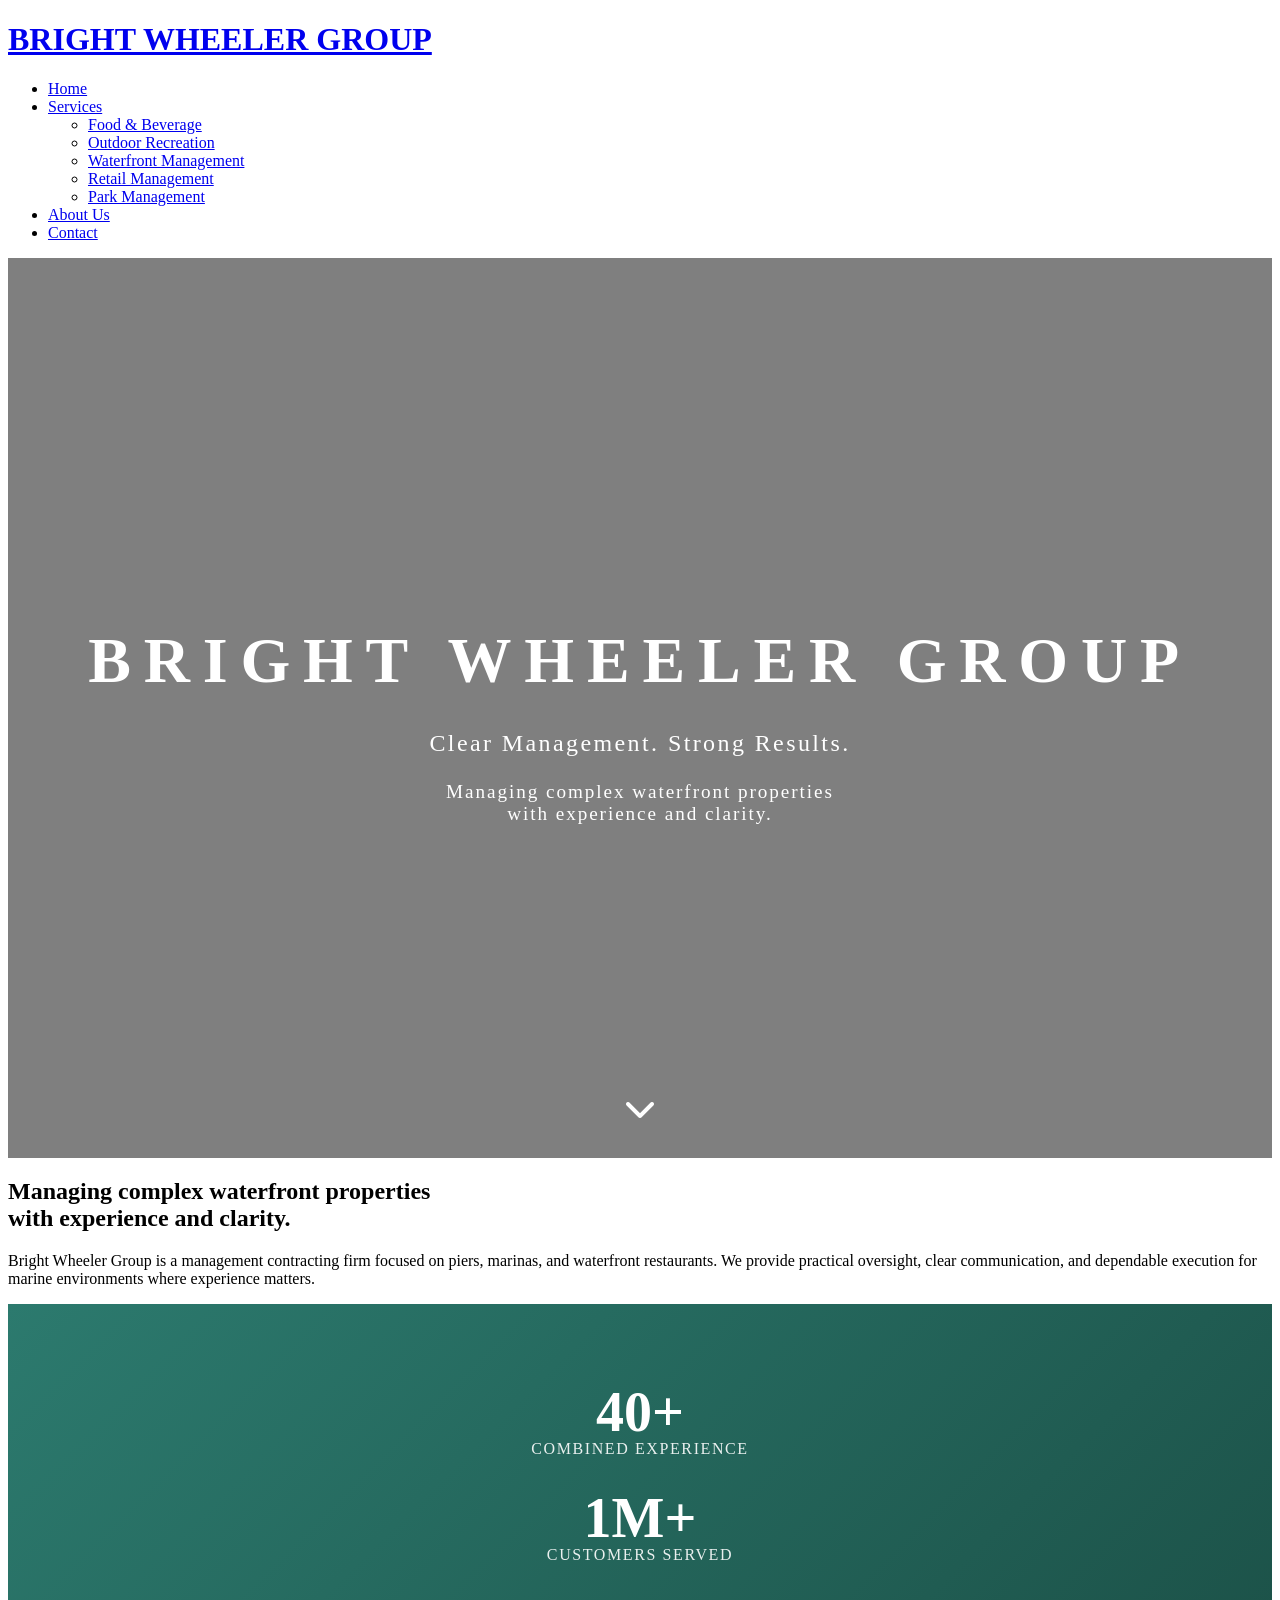
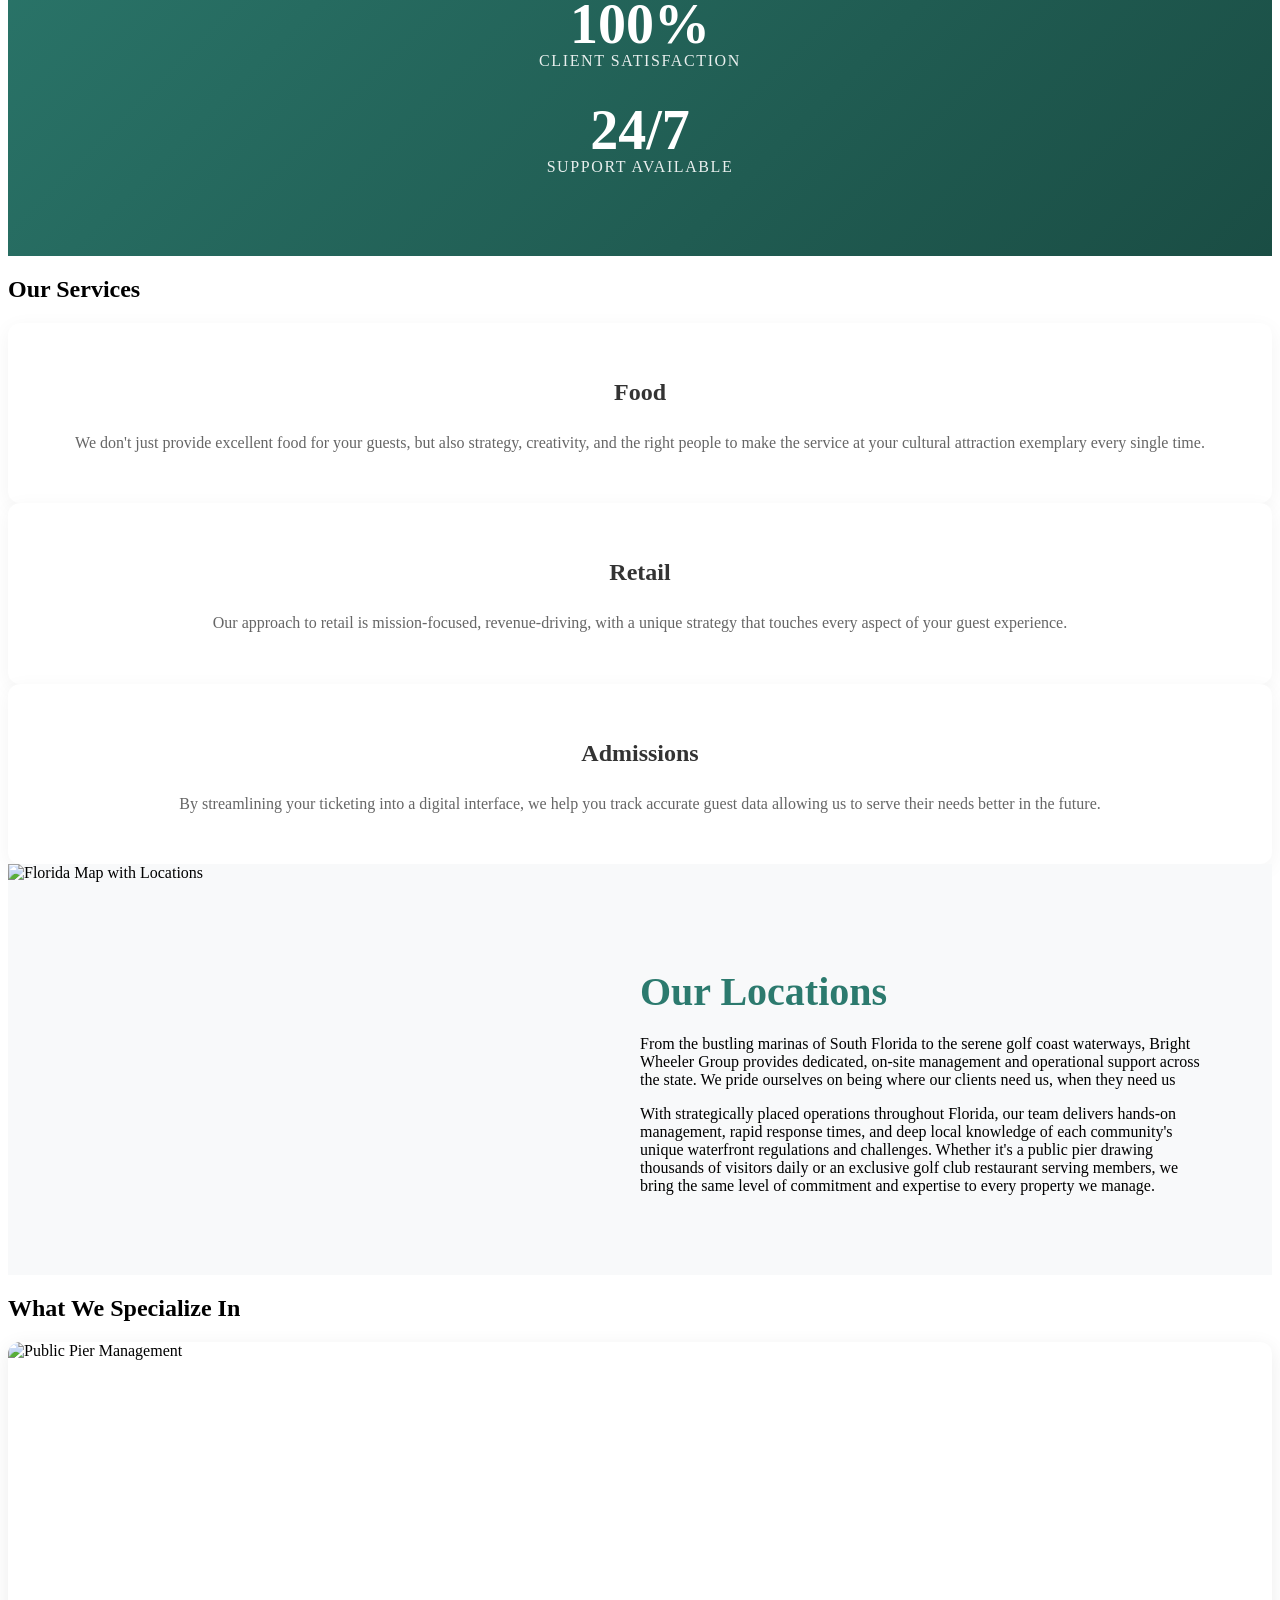
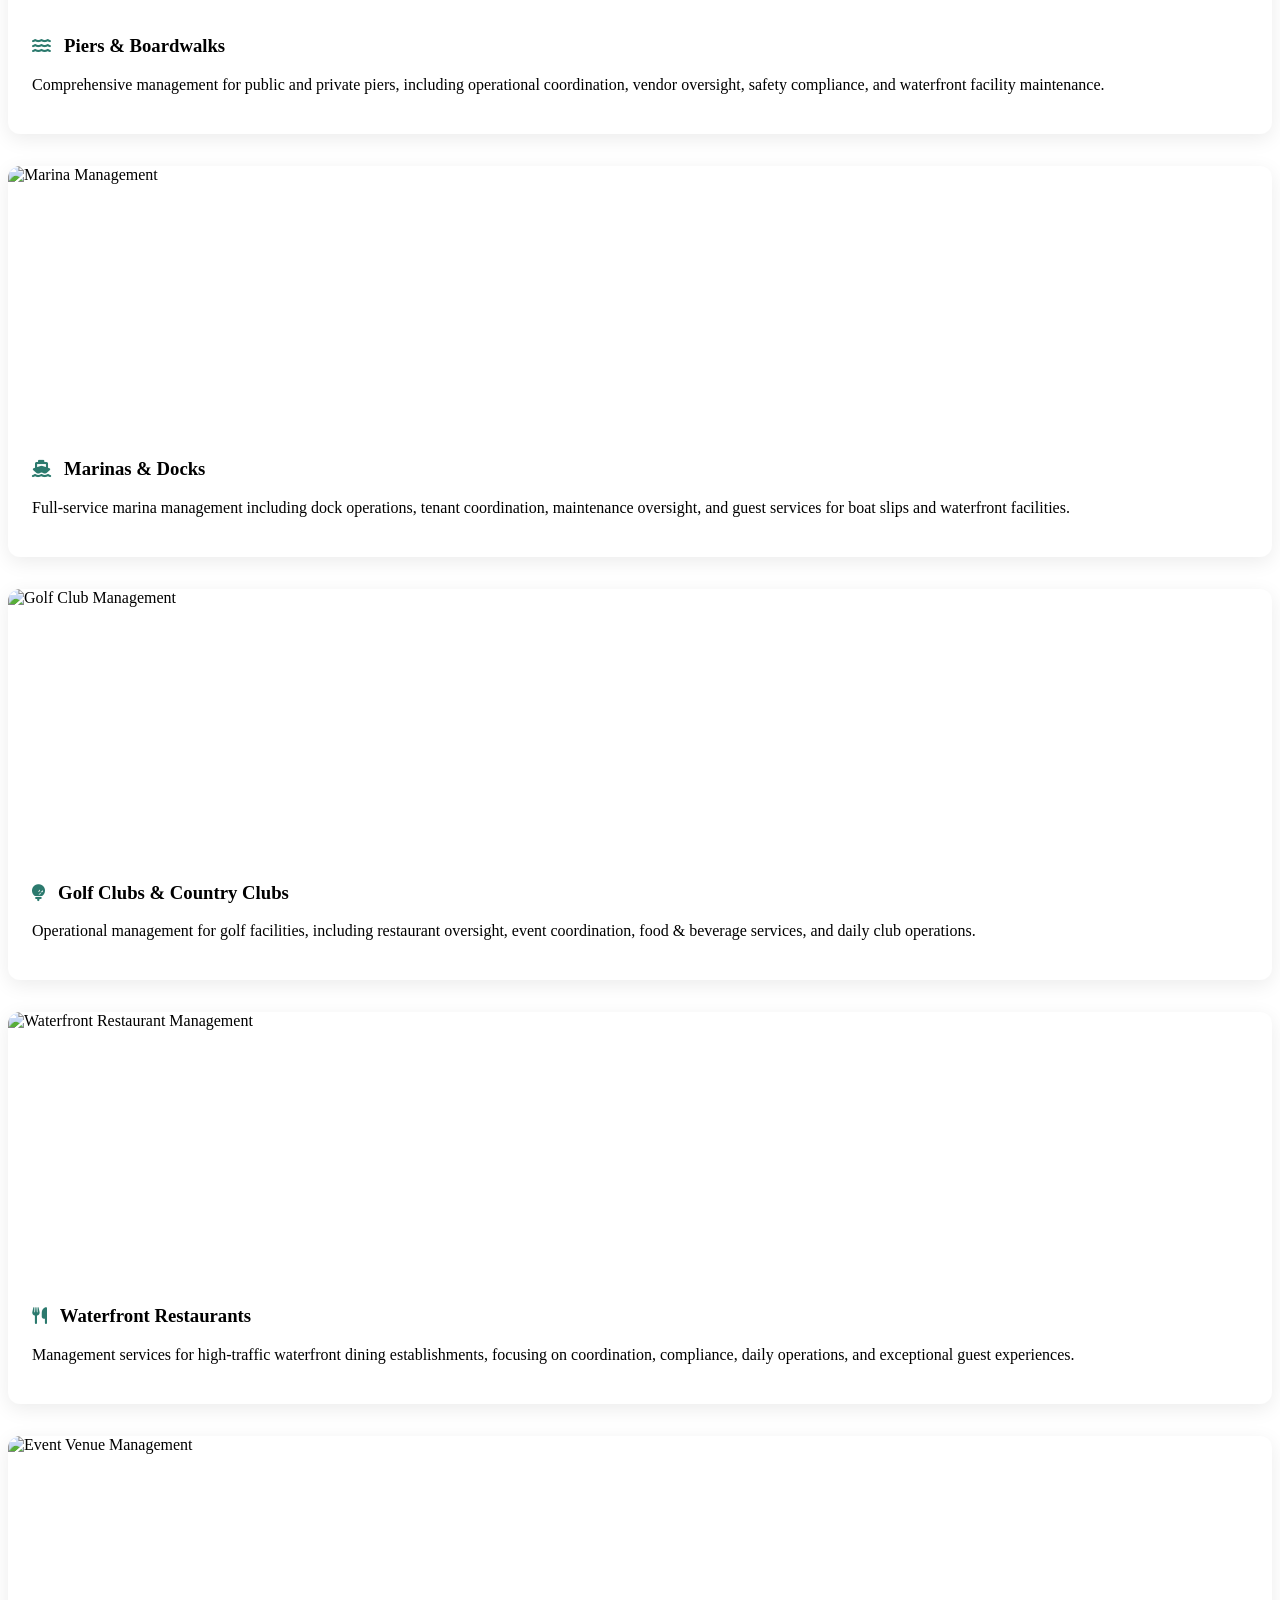
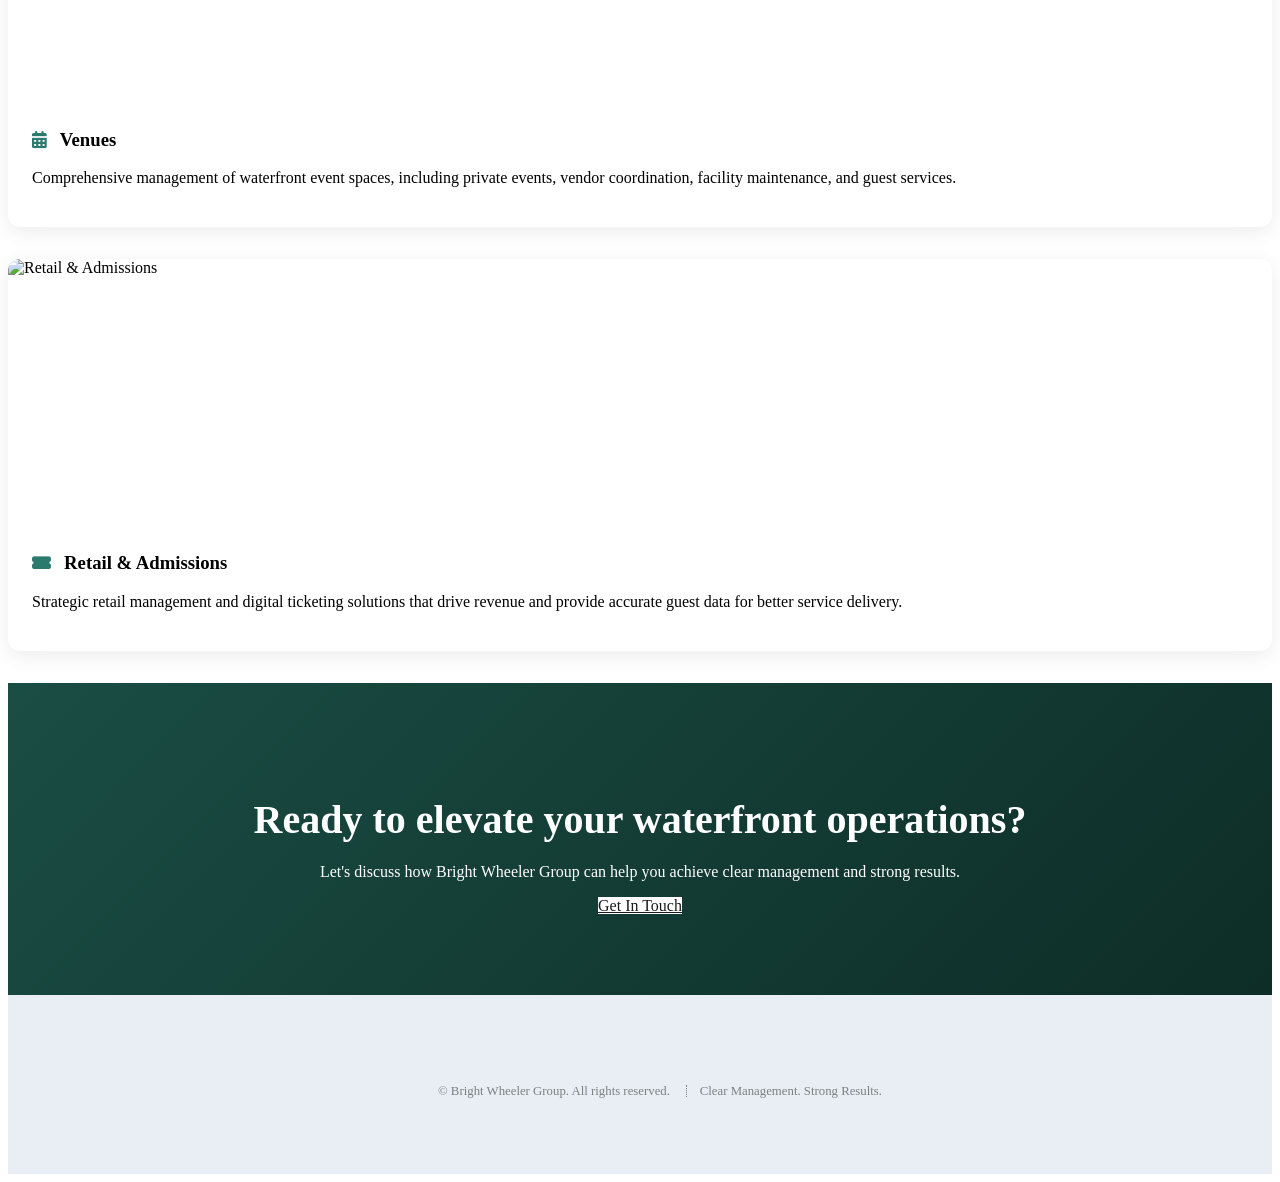
==== index.html @ b002d74b "Add files via upload" ====
<!DOCTYPE HTML>
<!--
    Twenty by HTML5 UP (Modified for Bright Wheeler Group)
    html5up.net | @ajlkn
    Free for personal and commercial use under the CCA 3.0 license
-->
<html>
<head>
    <title>Bright Wheeler Group | Waterfront Management</title>
    <meta charset="utf-8" />
    <meta name="viewport" content="width=device-width, initial-scale=1, user-scalable=no" />
    <meta name="description" content="Bright Wheeler Group - Professional management contracting for piers, marinas, and waterfront restaurants." />
    <link rel="stylesheet" href="assets/css/main.css" />
    <noscript><link rel="stylesheet" href="assets/css/noscript.css" /></noscript>
    <style>
        /* Modern Video Hero Section */
        .video-hero {
            position: relative;
            height: 100vh;
            min-height: 600px;
            overflow: hidden;
            color: #fff;
        }
        
        .video-hero video {
            position: absolute;
            top: 50%;
            left: 50%;
            min-width: 100%;
            min-height: 100%;
            width: auto;
            height: auto;
            transform: translateX(-50%) translateY(-50%);
            object-fit: cover;
            z-index: 0;
        }
        
        .video-hero .overlay {
            position: absolute;
            top: 0;
            left: 0;
            width: 100%;
            height: 100%;
            background: rgba(0, 0, 0, 0.5);
            z-index: 1;
        }
        
        .video-hero .inner {
            position: relative;
            z-index: 2;
            text-align: center;
            padding: 20px;
            top: 50%;
            transform: translateY(-50%);
        }
        
        .video-hero h2 {
            font-size: 4em;
            font-weight: 900;
            letter-spacing: 0.2em;
            text-transform: uppercase;
            margin-bottom: 0.5em;
            animation: fadeInUp 1s ease-out;
        }
        
        .video-hero p {
            font-size: 1.5em;
            letter-spacing: 0.1em;
            animation: fadeInUp 1s ease-out 0.3s both;
        }
        
        .video-hero .scroll-indicator {
            position: absolute;
            bottom: 30px;
            left: 50%;
            transform: translateX(-50%);
            z-index: 2;
            animation: bounce 2s infinite;
            cursor: pointer;
        }
        
        .video-hero .scroll-indicator a {
            color: #fff;
            font-size: 2em;
            border: none;
        }
        
        @keyframes fadeInUp {
            from {
                opacity: 0;
                transform: translateY(30px);
            }
            to {
                opacity: 1;
                transform: translateY(0);
            }
        }
        
        @keyframes bounce {
            0%, 20%, 50%, 80%, 100% {
                transform: translateX(-50%) translateY(0);
            }
            40% {
                transform: translateX(-50%) translateY(-20px);
            }
            60% {
                transform: translateX(-50%) translateY(-10px);
            }
        }
        
        /* Modern Stats Section */
        .stats-section {
            background: linear-gradient(135deg, #2c7a6e 0%, #1a4d44 100%);
            color: #fff;
            padding: 4em 0;
        }
        
        .stat-item {
            text-align: center;
            padding: 1em;
        }
        
        .stat-number {
            font-size: 3.5em;
            font-weight: 900;
            display: block;
            line-height: 1;
        }
        
        .stat-label {
            font-size: 1em;
            text-transform: uppercase;
            letter-spacing: 0.1em;
            opacity: 0.9;
        }
        
        /* Locations Block - Matching backgrounds */
        .locations-block {
            display: flex;
            flex-wrap: wrap;
            align-items: stretch;
            background: #f8f9fa;
        }
        
        .locations-map {
            flex: 1;
            min-width: 300px;
            position: relative;
            overflow: hidden;
            background: #f8f9fa;
        }
        
       .locations-map img {
    width: 100%;
    height: 100%;
    object-fit: cover;
    display: block;
    /* Removed the transition for zoom */
}

/* Removed the hover zoom effect completely */
.locations-map:hover img {
    transform: none; /* No zoom */
}
        .locations-content {
            flex: 1;
            padding: 4em;
            background: #f8f9fa;
        }
        
        .locations-content h3 {
            font-size: 2.5em;
            color: #2c7a6e;
            margin-bottom: 0.5em;
        }
        
        .locations-list {
            list-style: none;
            padding-left: 0;
            margin-top: 2em;
        }
        
        .locations-list li {
            padding: 0.75em 0;
            border-bottom: 1px solid rgba(0, 0, 0, 0.1);
            display: flex;
            align-items: center;
        }
        
        .locations-list li:before {
            content: '\f3c5';
            font-family: 'Font Awesome 5 Free';
            font-weight: 900;
            color: #2c7a6e;
            margin-right: 1em;
        }
        
        /* Service Cards Modern - ALL ICONS SAME GREEN */
        .service-card {
            background: #fff;
            border-radius: 12px;
            padding: 2em;
            text-align: center;
            transition: all 0.3s ease;
            box-shadow: 0 5px 20px rgba(0, 0, 0, 0.05);
            height: 100%;
        }
        
        .service-card:hover {
            transform: translateY(-10px);
            box-shadow: 0 20px 40px rgba(0, 0, 0, 0.1);
        }
        
        .service-card .icon {
            font-size: 3em;
            color: #2c7a6e;
            margin-bottom: 1em;
        }
        
        .service-card h3 {
            color: #333;
            margin-bottom: 1em;
            font-size: 1.5em;
        }
        
        .service-card p {
            color: #666;
            line-height: 1.6;
        }
        
        /* Operation Cards */
        .operation-card {
            background: #fff;
            border-radius: 12px;
            overflow: hidden;
            box-shadow: 0 5px 20px rgba(0, 0, 0, 0.08);
            transition: all 0.3s ease;
            margin-bottom: 2em;
        }
        
        .operation-card:hover {
            transform: translateY(-5px);
            box-shadow: 0 15px 35px rgba(0, 0, 0, 0.15);
        }
        
        .operation-card .image {
            height: 250px;
            overflow: hidden;
        }
.operation-card .image img {
    width: 100%;
    height: 100%;
    object-fit: cover;
    display: block;
    /* Removed the transition for zoom */
}

/* Removed the hover zoom effect completely */
.operation-card:hover .image img {
    transform: none; /* No zoom */
}
        
        .operation-card .content {
            padding: 1.5em;
        }
        
/* CTA Section Modern */
.cta-modern {
    background: linear-gradient(135deg, #1a4d44 0%, #0d2d26 100%);
    color: #fff;
    text-align: center;
    padding: 5em 2em;
}

.cta-modern h2 {
    font-size: 2.5em;
    margin-bottom: 0.5em;
}

.cta-modern .button {
    background: #fff;
    color: #1a1a1a;  /* Black/dark text */
    border: none;
    margin-top: 1.5em;
    transition: all 0.3s ease;
}

.cta-modern .button:hover {
    background: #2c7a6e;  /* Your light accent green */
    color: #fff;  /* White text on hover */
    transform: translateY(-3px);
}        
        /* Responsive */
        @media screen and (max-width: 840px) {
            .video-hero h2 {
                font-size: 2em;
            }
            
            .video-hero p {
                font-size: 1em;
            }
            
            .locations-block {
                flex-direction: column;
            }
            
            .locations-content {
                padding: 2em;
            }
            
            .locations-content h3 {
                font-size: 1.8em;
            }
            
            .stat-number {
                font-size: 2em;
            }
        }

        /* Footer Styles */
        #footer {
            background: #E8EEF4;
            color: #7c8081;
            padding: 4em 2em;
            text-align: center;
        }
        
        #footer .copyright {
            font-size: 0.8em;
            line-height: 1em;
            margin-top: 2em;
        }
        
        #footer .copyright li {
            display: inline-block;
            margin-left: 1em;
            padding-left: 1em;
            border-left: dotted 1px;
        }
        
        #footer .copyright li:first-child {
            margin: 0;
            padding: 0;
            border: 0;
        }
        
        .icons {
            list-style: none;
            padding-left: 0;
            margin-bottom: 2em;
        }
        
        .icons li {
            display: inline-block;
            margin: 0 0.5em;
        }
        
        .icon.circle {
            border-radius: 100%;
            display: inline-block;
            width: 2.5em;
            height: 2.5em;
            line-height: 2.5em;
            text-align: center;
            background: rgba(0,0,0,0.1);
            transition: all 0.2s ease;
        }
        
        .icon.circle:hover {
            transform: translateY(-3px);
            background: #2c7a6e;
            color: #fff;
        }
        
        /* Property type badge styling */
        .property-type {
            display: inline-block;
            background: #2c7a6e;
            color: #fff;
            font-size: 0.75em;
            padding: 0.3em 0.8em;
            border-radius: 20px;
            margin-top: 1em;
            letter-spacing: 0.5px;
        }
        
        .operation-card .content h3 i {
            color: #2c7a6e;
            margin-right: 0.5em;
            font-size: 0.9em;
        }
    </style>
</head>
<body class="is-preload">
    <div id="page-wrapper">

        <!-- Header -->
        <header id="header" class="alt">
            <h1 id="logo"><a href="index.html">BRIGHT WHEELER GROUP</a></h1>
            <nav id="nav">
                <ul>
                    <li><a href="index.html">Home</a></li>
                    <li class="submenu current">
                        <a href="#">Services</a>
                        <ul>
                            <li><a href="food-beverage.html">Food & Beverage</a></li>
                            <li><a href="outdoor-recreation.html">Outdoor Recreation</a></li>
                            <li><a href="waterfront.html">Waterfront Management</a></li>
                            <li><a href="retail.html">Retail Management</a></li>
                            <li><a href="parks.html">Park Management</a></li>
                        </ul>
                    </li>
                    <li><a href="index.html#about">About Us</a></li>
                    <li><a href="contact.html">Contact</a></li>
                </ul>
            </nav>
        </header>

        <!-- Modern Video Hero Section - Pier Video -->
        <section class="video-hero">
            <video autoplay muted loop playsinline poster="images/hero-poster.jpg">
                <source src="images/video.mp4" type="video/mp4">
                Your browser does not support the video tag.
            </video>
            <div class="overlay"></div>
            <div class="inner">
                <h2>BRIGHT WHEELER GROUP</h2>
                <p>Clear Management. Strong Results.</p>
                <p style="font-size: 1.2em; margin-top: 1em;">Managing complex waterfront properties<br />with experience and clarity.</p>
            </div>
            <div class="scroll-indicator">
                <a href="#main" class="scrolly"><i class="fas fa-chevron-down"></i></a>
            </div>
        </section>

        <!-- Main Content -->
        <article id="main">

            <!-- About Section -->
            <header class="special container" id="about">
                <span class="icon solid fa-chart-bar"></span>
                <h2>Managing complex <strong>waterfront properties</strong><br />with experience and clarity.</h2>
                <p>Bright Wheeler Group is a management contracting firm focused on piers, marinas, and waterfront restaurants. 
                We provide practical oversight, clear communication, and dependable execution for marine environments 
                where experience matters.</p>
            </header>

            <!-- Modern Stats Section -->
            <section class="stats-section">
                <div class="container">
                    <div class="row">
                        <div class="col-3 col-12-narrower">
                            <div class="stat-item">
                                <span class="stat-number">40+</span>
                                <span class="stat-label">Combined Experience</span>
                            </div>
                        </div>
                        <div class="col-3 col-12-narrower">
                            <div class="stat-item">
                                <span class="stat-number">1M+</span>
                                <span class="stat-label">Customers Served</span>
                            </div>
                        </div>
                        <div class="col-3 col-12-narrower">
                            <div class="stat-item">
                                <span class="stat-number">100%</span>
                                <span class="stat-label">Client Satisfaction</span>
                            </div>
                        </div>
                        <div class="col-3 col-12-narrower">
                            <div class="stat-item">
                                <span class="stat-number">24/7</span>
                                <span class="stat-label">Support Available</span>
                            </div>
                        </div>
                    </div>
                </div>
            </section>

            <!-- Services Section with Food, Retail, Admissions Cards - ALL GREEN ICONS -->
            <section class="wrapper style3 container special">
                <header class="major">
                    <h2>Our <strong>Services</strong></h2>
                </header>

                <div class="row">
                    <!-- Food Service Card -->
                    <div class="col-4 col-12-narrower">
                        <div class="service-card">
                            <i class="icon solid fa-utensils"></i>
                            <h3>Food</h3>
                            <p>We don't just provide excellent food for your guests, but also strategy, creativity, and the right people to make the service at your cultural attraction exemplary every single time.</p>
                        </div>
                    </div>
                    
                    <!-- Retail Service Card -->
                    <div class="col-4 col-12-narrower">
                        <div class="service-card">
                            <i class="icon solid fa-shopping-bag"></i>
                            <h3>Retail</h3>
                            <p>Our approach to retail is mission-focused, revenue-driving, with a unique strategy that touches every aspect of your guest experience.</p>
                        </div>
                    </div>
                    
                    <!-- Admissions Service Card -->
                    <div class="col-4 col-12-narrower">
                        <div class="service-card">
                            <i class="icon solid fa-ticket-alt"></i>
                            <h3>Admissions</h3>
                            <p>By streamlining your ticketing into a digital interface, we help you track accurate guest data allowing us to serve their needs better in the future.</p>
                        </div>
                    </div>
                </div>
            </section>

            <!-- LOCATIONS BLOCK: Map image on left, content on right - MATCHING BACKGROUNDS -->
            <section class="locations-block">
                <div class="locations-map">
                    <img src="images/map.png" alt="Florida Map with Locations"/>
                </div>
                <div class="locations-content">
                    <h3>Our Locations</h3>
                    <p> From the bustling marinas of South Florida to the serene golf coast waterways, Bright Wheeler Group provides dedicated, on-site management and operational support across the state. We pride ourselves on being where our clients need us, when they need us</p>
                    <p>With strategically placed operations throughout Florida, our team delivers hands-on management, rapid response times, and deep local knowledge of each community's unique waterfront regulations and challenges. Whether it's a public pier drawing thousands of visitors daily or an exclusive golf club restaurant serving members, we bring the same level of commitment and expertise to every property we manage.</p>

                </div>
            </section>

            <!-- What We Specialize In Section -->
            <section class="wrapper style1 container special">
                <header class="major">
                    <h2>What We <strong>Specialize In</strong></h2>
                </header>

                <div class="row">
                    <div class="col-6 col-12-narrower">
                        <div class="operation-card">
                            <div class="image">
                                <img src="images/pier.jpeg" alt="Public Pier Management"/>
                            </div>
                            <div class="content">
                                <h3><i class="fas fa-water"></i> Piers & Boardwalks</h3>
                                <p>Comprehensive management for public and private piers, including operational coordination, vendor oversight, safety compliance, and waterfront facility maintenance.</p>
                            </div>
                        </div>
                    </div>
                    <div class="col-6 col-12-narrower">
                        <div class="operation-card">
                            <div class="image">
                                <img src="images/marina.jpeg" alt="Marina Management"/>
                            </div>
                            <div class="content">
                                <h3><i class="fas fa-ship"></i> Marinas & Docks</h3>
                                <p>Full-service marina management including dock operations, tenant coordination, maintenance oversight, and guest services for boat slips and waterfront facilities.</p>
                            </div>
                        </div>
                    </div>
                </div>

                <div class="row">
                    <div class="col-6 col-12-narrower">
                        <div class="operation-card">
                            <div class="image">
                                <img src="images/golf.jpeg" alt="Golf Club Management"/>
                            </div>
                            <div class="content">
                                <h3><i class="fas fa-golf-ball"></i> Golf Clubs & Country Clubs</h3>
                                <p>Operational management for golf facilities, including restaurant oversight, event coordination, food & beverage services, and daily club operations.</p>
                            </div>
                        </div>
                    </div>
                    <div class="col-6 col-12-narrower">
                        <div class="operation-card">
                            <div class="image">
                                <img src="images/restaurant1.jpeg" alt="Waterfront Restaurant Management"/>
                            </div>
                            <div class="content">
                                <h3><i class="fas fa-utensils"></i> Waterfront Restaurants</h3>
                                <p>Management services for high-traffic waterfront dining establishments, focusing on coordination, compliance, daily operations, and exceptional guest experiences.</p>
                            </div>
                        </div>
                    </div>
                </div>

                <div class="row">
                    <div class="col-6 col-12-narrower">
                        <div class="operation-card">
                            <div class="image">
                                <img src="images/venue.jpeg" alt="Event Venue Management"/>
                            </div>
                            <div class="content">
                                <h3><i class="fas fa-calendar-alt"></i> Venues</h3>
                                <p>Comprehensive management of waterfront event spaces, including private events, vendor coordination, facility maintenance, and guest services.</p>
                            </div>
                        </div>
                    </div>
                    <div class="col-6 col-12-narrower">
                        <div class="operation-card">
                            <div class="image">
                                <img src="images/ticketing.jpeg" alt="Retail & Admissions"/>
                            </div>
                            <div class="content">
                                <h3><i class="fas fa-ticket-alt"></i> Retail & Admissions</h3>
                                <p>Strategic retail management and digital ticketing solutions that drive revenue and provide accurate guest data for better service delivery.</p>
                            </div>
                        </div>
                    </div>
                </div>
            </section>

            <!-- Modern CTA Section -->
            <section class="cta-modern">
                <h2>Ready to elevate your waterfront operations?</h2>
                <p>Let's discuss how Bright Wheeler Group can help you achieve clear management and strong results.</p>
                <a href="contact.html" class="button large">Get In Touch</a>
            </section>

        </article>

        <!-- Footer -->
        <footer id="footer">
            <ul class="copyright">
                <li>&copy; Bright Wheeler Group. All rights reserved.</li>
                <li>Clear Management. Strong Results.</li>
            </ul>
        </footer>

    </div>

    <!-- Scripts -->
    <script src="assets/js/jquery.min.js"></script>
    <script src="assets/js/jquery.dropotron.min.js"></script>
    <script src="assets/js/jquery.scrolly.min.js"></script>
    <script src="assets/js/jquery.scrollex.min.js"></script>
    <script src="assets/js/browser.min.js"></script>
    <script src="assets/js/breakpoints.min.js"></script>
    <script src="assets/js/util.js"></script>
    <script src="assets/js/main.js"></script>
    
    <!-- Font Awesome for additional icons -->
    <link rel="stylesheet" href="https://cdnjs.cloudflare.com/ajax/libs/font-awesome/6.4.0/css/all.min.css">
    
    <script>
        // Smooth scroll for anchor links
        $(document).ready(function() {
            $('.scrolly').click(function(e) {
                e.preventDefault();
                var target = $(this).attr('href');
                $('html, body').animate({
                    scrollTop: $(target).offset().top
                }, 800);
            });
        });
    </script>
</body>
</html>
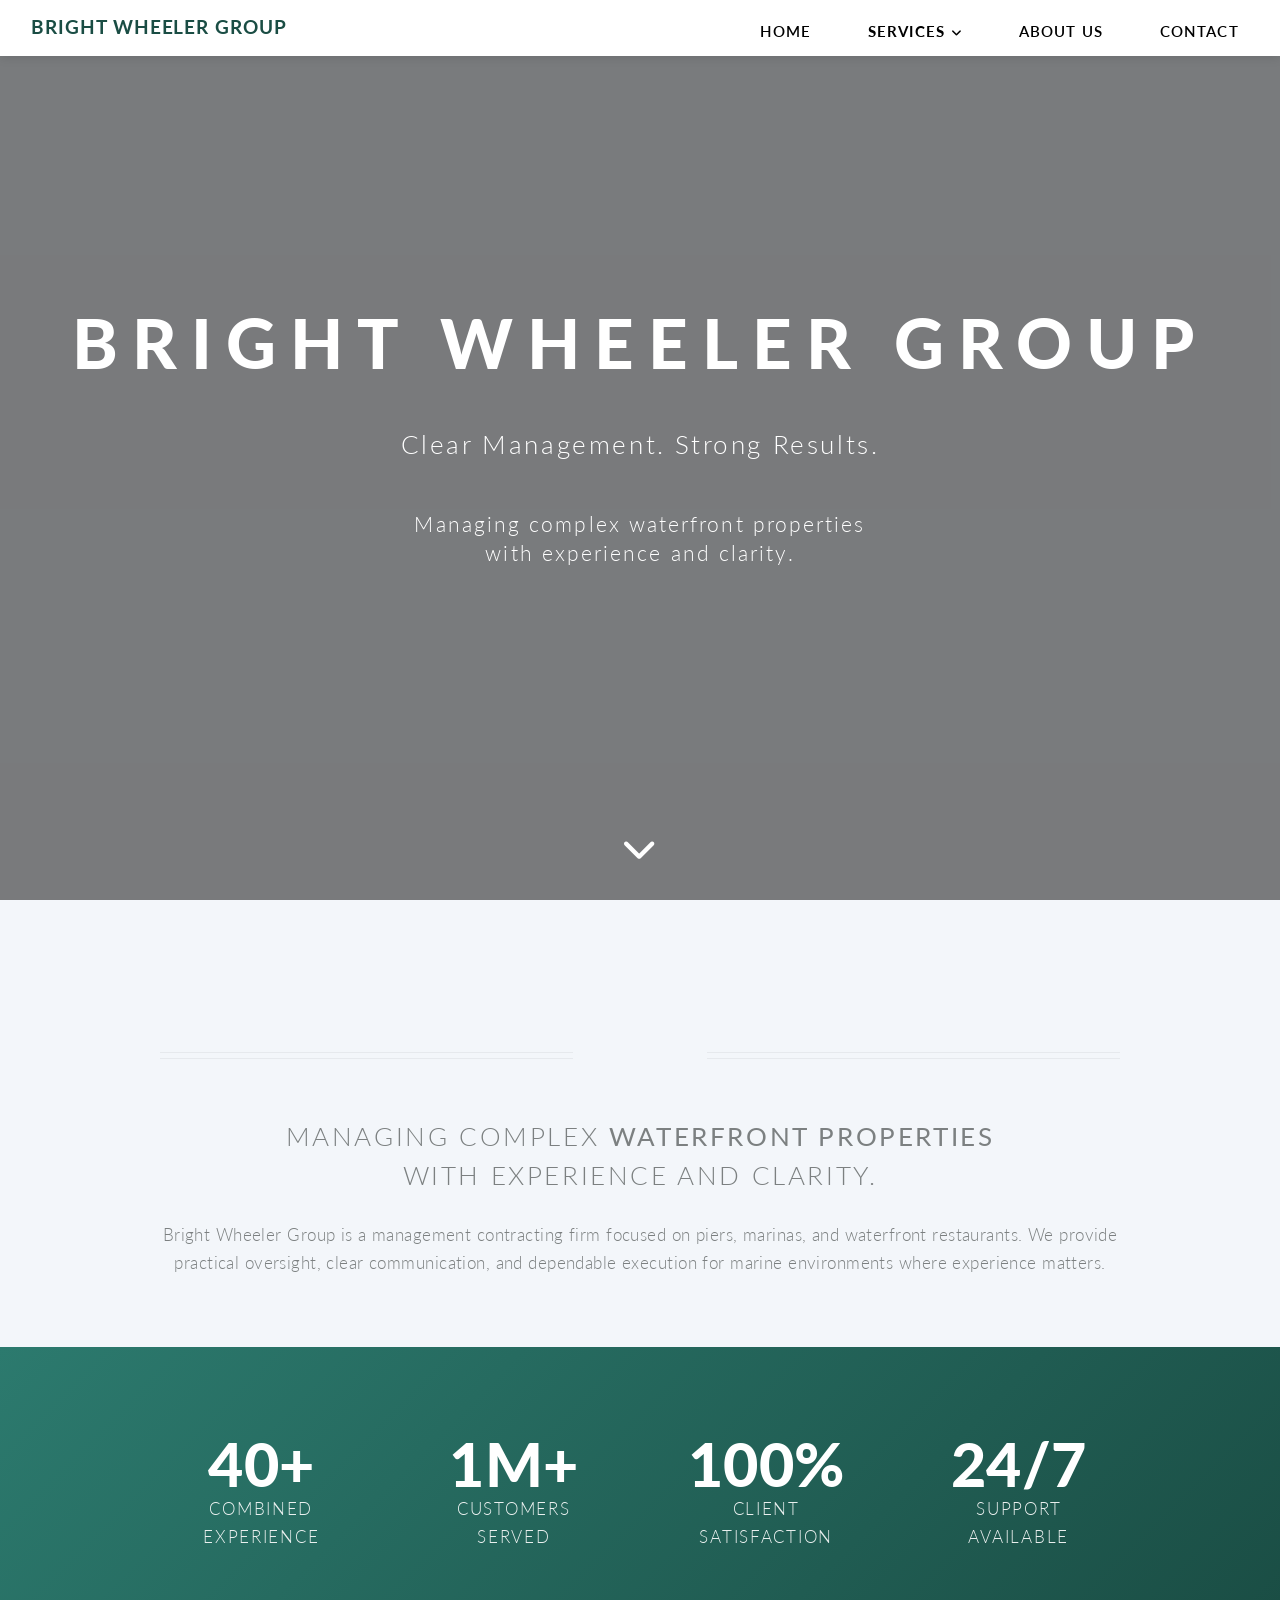
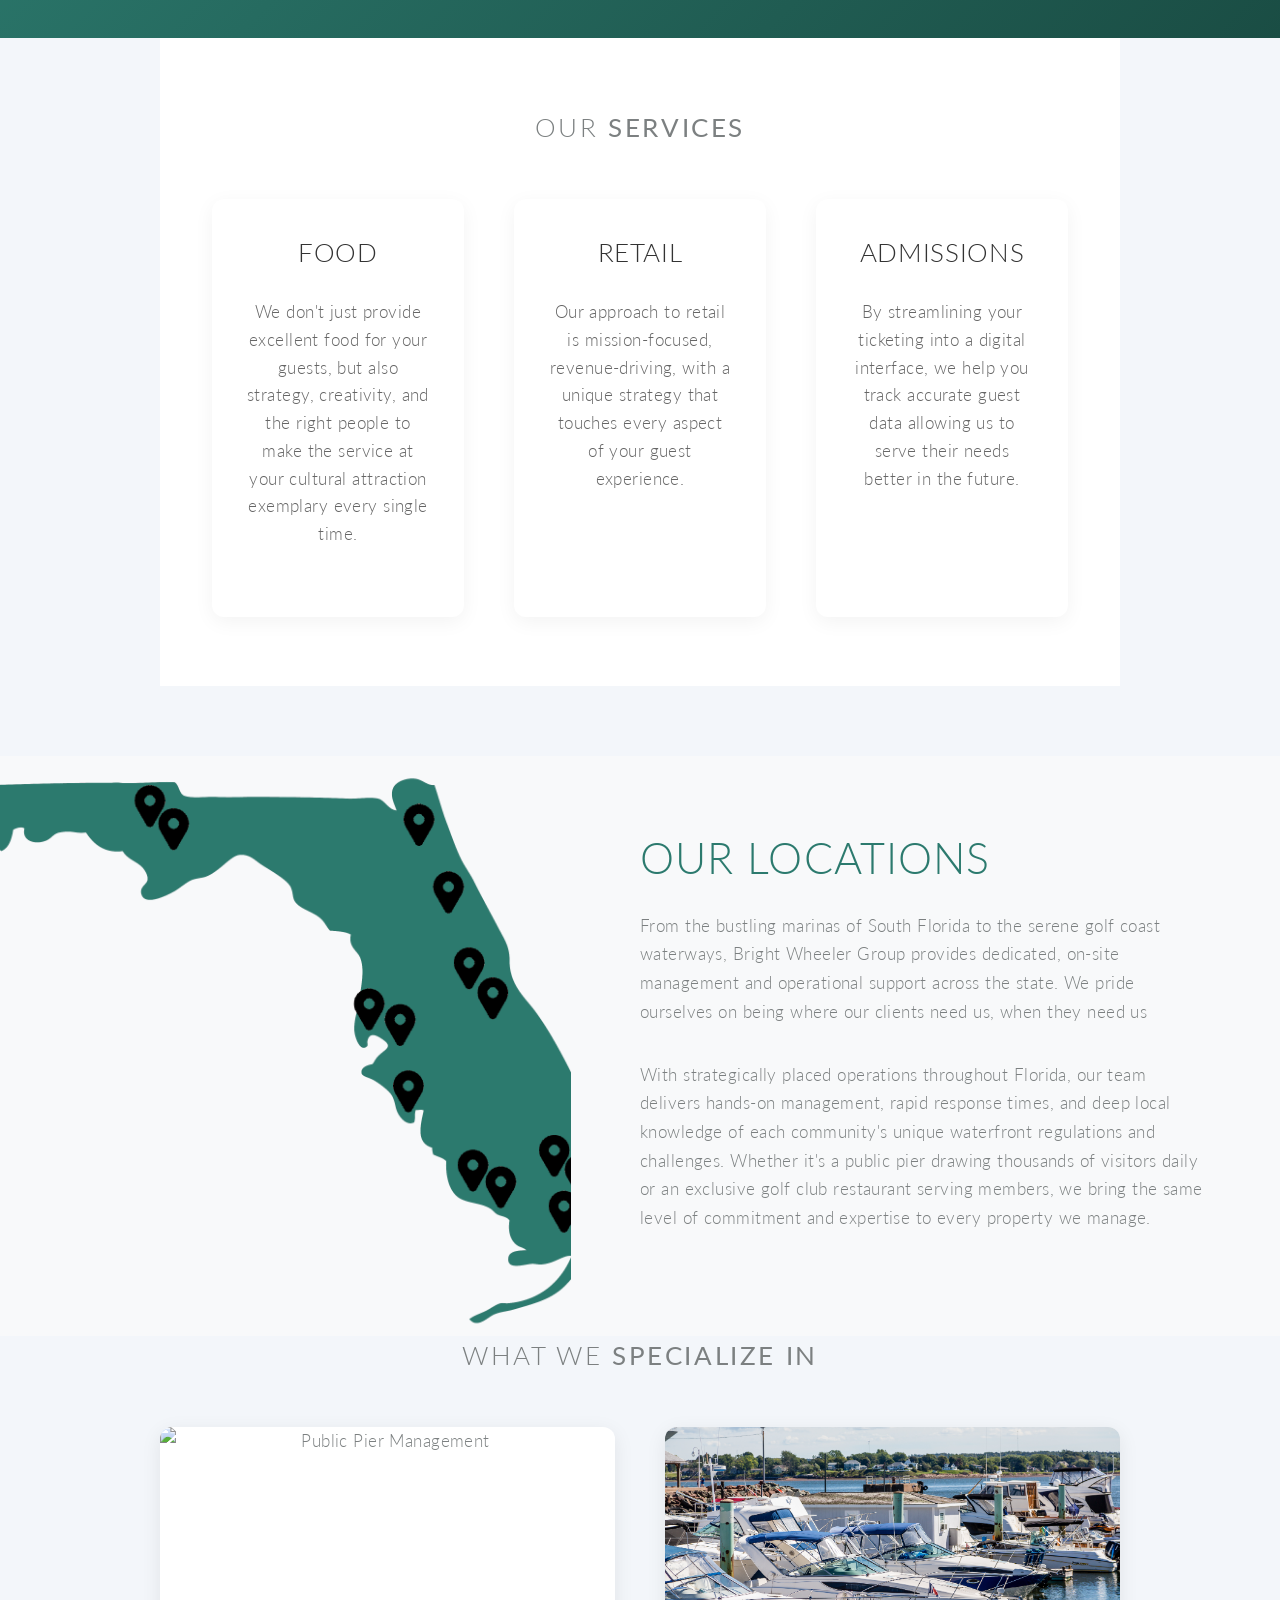
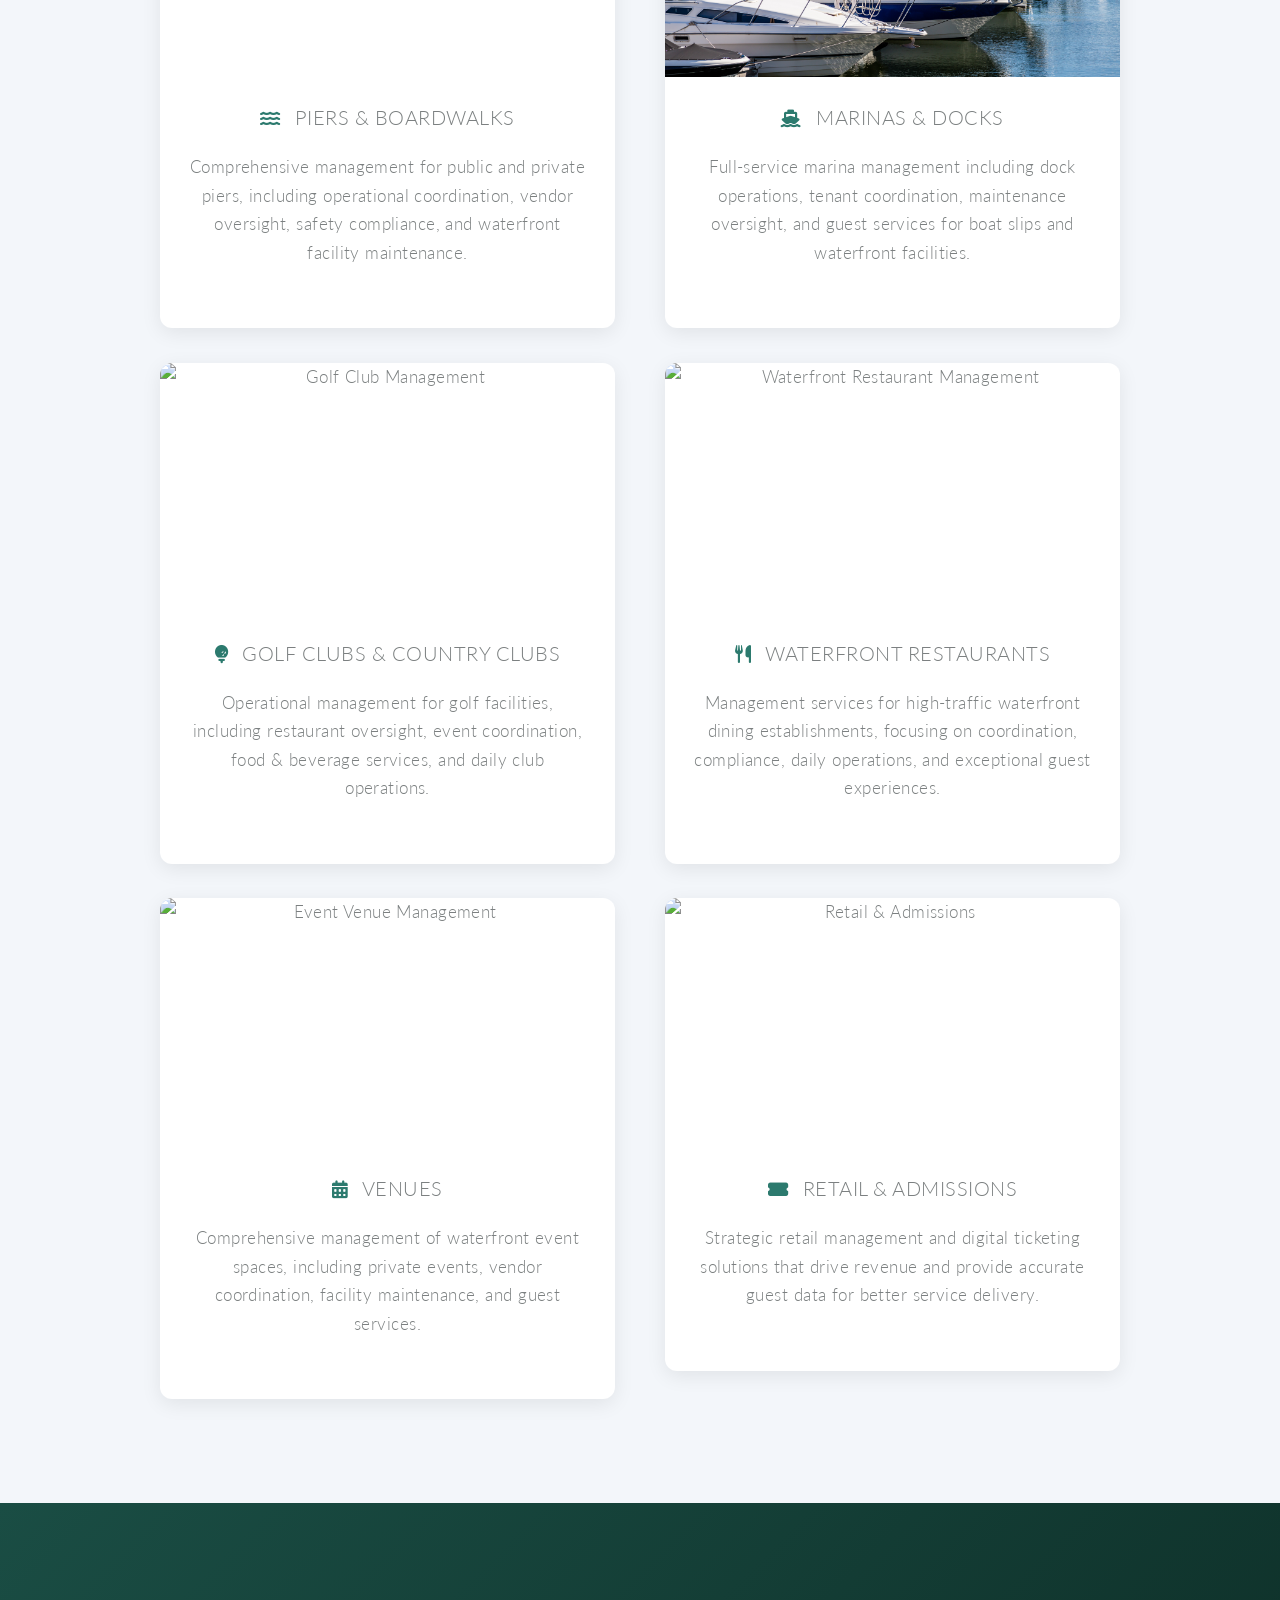
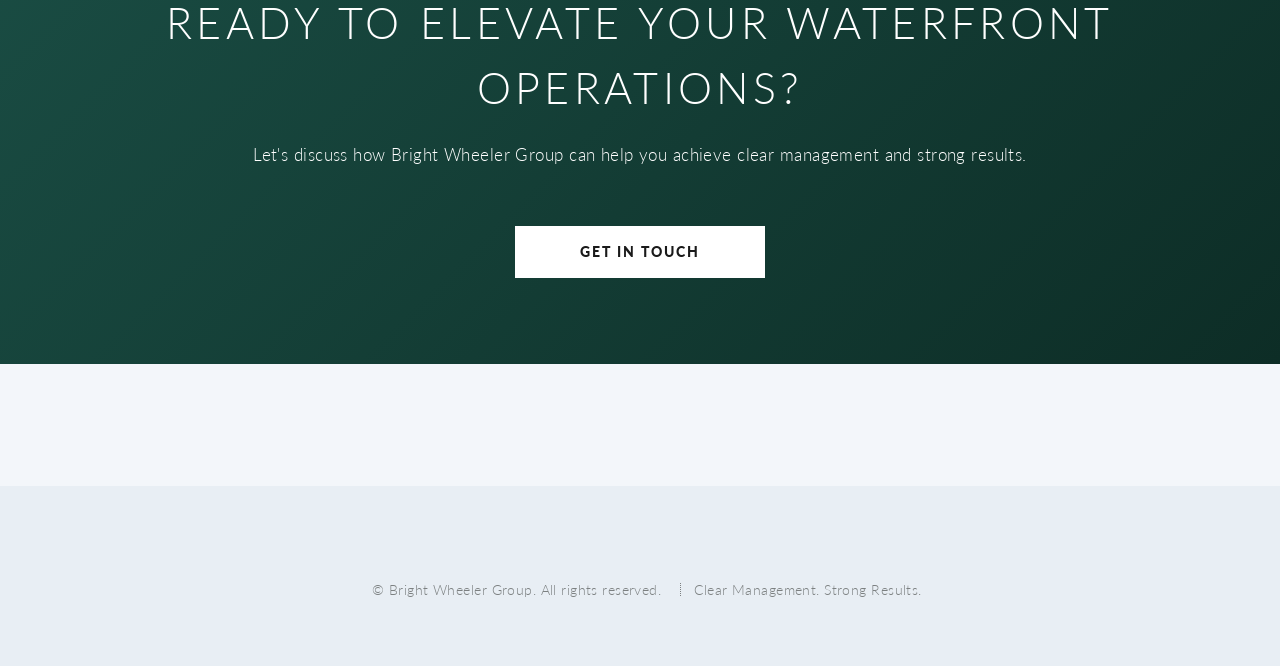
==== commit 65a0d3f6: "Update index.html" ====
--- a/index.html
+++ b/index.html
@@ -531,12 +531,11 @@
                 <header class="major">
                     <h2>What We <strong>Specialize In</strong></h2>
                 </header>
-
                 <div class="row">
                     <div class="col-6 col-12-narrower">
                         <div class="operation-card">
                             <div class="image">
-                                <img src="images/pier.jpeg" alt="Public Pier Management"/>
+                        <img src="images/index/1.jpeg"  alt="Public Pier Management"/>
                             </div>
                             <div class="content">
                                 <h3><i class="fas fa-water"></i> Piers & Boardwalks</h3>
@@ -547,7 +546,7 @@
                     <div class="col-6 col-12-narrower">
                         <div class="operation-card">
                             <div class="image">
-                                <img src="images/marina.jpeg" alt="Marina Management"/>
+                                <img src="images/index/2.jpeg" alt="Marina Management"/>
                             </div>
                             <div class="content">
                                 <h3><i class="fas fa-ship"></i> Marinas & Docks</h3>
@@ -561,7 +560,7 @@
                     <div class="col-6 col-12-narrower">
                         <div class="operation-card">
                             <div class="image">
-                                <img src="images/golf.jpeg" alt="Golf Club Management"/>
+                                  <img src="images/index/3.jpeg" alt="Golf Club Management"/>
                             </div>
                             <div class="content">
                                 <h3><i class="fas fa-golf-ball"></i> Golf Clubs & Country Clubs</h3>
@@ -572,7 +571,7 @@
                     <div class="col-6 col-12-narrower">
                         <div class="operation-card">
                             <div class="image">
-                                <img src="images/restaurant1.jpeg" alt="Waterfront Restaurant Management"/>
+                              <img src="images/index/4.jpeg" alt="Waterfront Restaurant Management"/>
                             </div>
                             <div class="content">
                                 <h3><i class="fas fa-utensils"></i> Waterfront Restaurants</h3>
@@ -586,7 +585,7 @@
                     <div class="col-6 col-12-narrower">
                         <div class="operation-card">
                             <div class="image">
-                                <img src="images/venue.jpeg" alt="Event Venue Management"/>
+                               <img src="images/index/5.jpeg" alt="Event Venue Management"/>
                             </div>
                             <div class="content">
                                 <h3><i class="fas fa-calendar-alt"></i> Venues</h3>
@@ -597,7 +596,7 @@
                     <div class="col-6 col-12-narrower">
                         <div class="operation-card">
                             <div class="image">
-                                <img src="images/ticketing.jpeg" alt="Retail & Admissions"/>
+                                <img src="images/index/6.jpeg" alt="Retail & Admissions"/>
                             </div>
                             <div class="content">
                                 <h3><i class="fas fa-ticket-alt"></i> Retail & Admissions</h3>
@@ -653,4 +652,4 @@
         });
     </script>
 </body>
-</html>+</html>
--- a/assets/css/main.css
+++ b/assets/css/main.css
@@ -0,0 +1,1471 @@
+@import url("fontawesome-all.min.css");
+@import url("https://fonts.googleapis.com/css?family=Lato:300,400,900");
+
+/*
+	Twenty by HTML5 UP (Modified for Bright Wheeler Group)
+	html5up.net | @ajlkn
+	Free for personal and commercial use under the CCA 3.0 license (html5up.net/license)
+*/
+
+/* ============================================================
+   RESET & BASE STYLES
+   ============================================================ */
+
+html, body, div, span, applet, object,
+iframe, h1, h2, h3, h4, h5, h6, p, blockquote,
+pre, a, abbr, acronym, address, big, cite,
+code, del, dfn, em, img, ins, kbd, q, s, samp,
+small, strike, strong, sub, sup, tt, var, b,
+u, i, center, dl, dt, dd, ol, ul, li, fieldset,
+form, label, legend, table, caption, tbody,
+tfoot, thead, tr, th, td, article, aside,
+canvas, details, embed, figure, figcaption,
+footer, header, hgroup, menu, nav, output, ruby,
+section, summary, time, mark, audio, video {
+	margin: 0;
+	padding: 0;
+	border: 0;
+	font-size: 100%;
+	font: inherit;
+	vertical-align: baseline;
+}
+
+article, aside, details, figcaption, figure,
+footer, header, hgroup, menu, nav, section {
+	display: block;
+}
+
+body {
+	line-height: 1;
+}
+
+ol, ul {
+	list-style: none;
+}
+
+blockquote, q {
+	quotes: none;
+}
+
+blockquote:before, blockquote:after, q:before, q:after {
+	content: '';
+	content: none;
+}
+
+table {
+	border-collapse: collapse;
+	border-spacing: 0;
+}
+
+body {
+	-webkit-text-size-adjust: none;
+}
+
+mark {
+	background-color: transparent;
+	color: inherit;
+}
+
+input::-moz-focus-inner {
+	border: 0;
+	padding: 0;
+}
+
+input, select, textarea {
+	-moz-appearance: none;
+	-webkit-appearance: none;
+	-ms-appearance: none;
+	appearance: none;
+}
+
+/* ============================================================
+   BASIC
+   ============================================================ */
+
+html {
+	box-sizing: border-box;
+}
+
+*, *:before, *:after {
+	box-sizing: inherit;
+}
+
+body {
+	background: #f3f6fa;
+}
+
+body.is-preload *, body.is-preload *:before, body.is-preload *:after {
+	-moz-animation: none !important;
+	-webkit-animation: none !important;
+	-ms-animation: none !important;
+	animation: none !important;
+	-moz-transition: none !important;
+	-webkit-transition: none !important;
+	-ms-transition: none !important;
+	transition: none !important;
+}
+
+body, input, select, textarea {
+	color: #7c8081;
+	font-family: 'Lato', sans-serif;
+	font-size: 15pt;
+	font-weight: 300;
+	letter-spacing: 0.025em;
+	line-height: 1.75em;
+}
+
+a {
+	-moz-transition: color 0.2s ease-in-out, border-color 0.2s ease-in-out, background-color 0.2s ease-in-out;
+	-webkit-transition: color 0.2s ease-in-out, border-color 0.2s ease-in-out, background-color 0.2s ease-in-out;
+	-ms-transition: color 0.2s ease-in-out, border-color 0.2s ease-in-out, background-color 0.2s ease-in-out;
+	transition: color 0.2s ease-in-out, border-color 0.2s ease-in-out, background-color 0.2s ease-in-out;
+	color: #3fb1a3;
+	text-decoration: none;
+	border-bottom: dotted 1px;
+}
+
+a:hover {
+	border-bottom-color: transparent;
+}
+
+strong, b {
+	font-weight: 400;
+}
+
+p, ul, ol, dl, table, blockquote {
+	margin: 0 0 2em 0;
+}
+
+h1, h2, h3, h4, h5, h6 {
+	color: inherit;
+	font-weight: 300;
+	line-height: 1.75em;
+	margin-bottom: 1em;
+	text-transform: uppercase;
+}
+
+h1 a, h2 a, h3 a, h4 a, h5 a, h6 a {
+	color: inherit;
+	text-decoration: none;
+	border: 0;
+}
+
+h2 {
+	font-size: 1.5em;
+	letter-spacing: 0.1em;
+}
+
+h3 {
+	font-size: 1.15em;
+	letter-spacing: 0.025em;
+}
+
+sub {
+	font-size: 0.8em;
+	position: relative;
+	top: 0.5em;
+}
+
+sup {
+	font-size: 0.8em;
+	position: relative;
+	top: -0.5em;
+}
+
+hr {
+	border-top: solid 1px rgba(124, 128, 129, 0.2);
+	border: 0;
+	margin-bottom: 1.5em;
+}
+
+blockquote {
+	border-left: solid 0.5em rgba(124, 128, 129, 0.2);
+	font-style: italic;
+	padding: 1em 0 1em 2em;
+}
+
+/* ============================================================
+   CONTAINER
+   ============================================================ */
+
+.container {
+	margin: 0 auto;
+	max-width: 100%;
+	width: 1400px;
+}
+
+.container.medium {
+	width: 1050px;
+}
+
+@media screen and (max-width: 1680px) {
+	.container { width: 1200px; }
+	.container.medium { width: 900px; }
+}
+
+@media screen and (max-width: 1280px) {
+	.container { width: 960px; }
+	.container.medium { width: 735px; }
+}
+
+@media screen and (max-width: 980px) {
+	.container { width: 95%; }
+	.container.medium { width: 71.25%; }
+}
+
+@media screen and (max-width: 840px) {
+	.container { width: 95%; }
+	.container.medium { width: 95%; }
+}
+
+@media screen and (max-width: 736px) {
+	.container { width: 100%; }
+	.container.medium { width: 100%; }
+}
+
+/* ============================================================
+   ROW
+   ============================================================ */
+
+.row {
+	display: flex;
+	flex-wrap: wrap;
+	box-sizing: border-box;
+	align-items: stretch;
+}
+
+.row > * {
+	box-sizing: border-box;
+}
+
+.row.gtr-uniform > * > :last-child {
+	margin-bottom: 0;
+}
+
+.row.aln-left { justify-content: flex-start; }
+.row.aln-center { justify-content: center; }
+.row.aln-right { justify-content: flex-end; }
+.row.aln-top { align-items: flex-start; }
+.row.aln-middle { align-items: center; }
+.row.aln-bottom { align-items: flex-end; }
+.row > .imp { order: -1; }
+
+.row > .col-1 { width: 8.33333%; }
+.row > .off-1 { margin-left: 8.33333%; }
+.row > .col-2 { width: 16.66667%; }
+.row > .off-2 { margin-left: 16.66667%; }
+.row > .col-3 { width: 25%; }
+.row > .off-3 { margin-left: 25%; }
+.row > .col-4 { width: 33.33333%; }
+.row > .off-4 { margin-left: 33.33333%; }
+.row > .col-5 { width: 41.66667%; }
+.row > .off-5 { margin-left: 41.66667%; }
+.row > .col-6 { width: 50%; }
+.row > .off-6 { margin-left: 50%; }
+.row > .col-7 { width: 58.33333%; }
+.row > .off-7 { margin-left: 58.33333%; }
+.row > .col-8 { width: 66.66667%; }
+.row > .off-8 { margin-left: 66.66667%; }
+.row > .col-9 { width: 75%; }
+.row > .off-9 { margin-left: 75%; }
+.row > .col-10 { width: 83.33333%; }
+.row > .off-10 { margin-left: 83.33333%; }
+.row > .col-11 { width: 91.66667%; }
+.row > .off-11 { margin-left: 91.66667%; }
+.row > .col-12 { width: 100%; }
+.row > .off-12 { margin-left: 100%; }
+
+.row.gtr-0 { margin-top: 0px; margin-left: 0px; }
+.row.gtr-0 > * { padding: 0px 0 0 0px; }
+.row.gtr-0.gtr-uniform { margin-top: 0px; }
+.row.gtr-0.gtr-uniform > * { padding-top: 0px; }
+
+.row.gtr-25 { margin-top: -12.5px; margin-left: -12.5px; }
+.row.gtr-25 > * { padding: 12.5px 0 0 12.5px; }
+.row.gtr-25.gtr-uniform { margin-top: -12.5px; }
+.row.gtr-25.gtr-uniform > * { padding-top: 12.5px; }
+
+.row.gtr-50 { margin-top: -25px; margin-left: -25px; }
+.row.gtr-50 > * { padding: 25px 0 0 25px; }
+.row.gtr-50.gtr-uniform { margin-top: -25px; }
+.row.gtr-50.gtr-uniform > * { padding-top: 25px; }
+
+.row { margin-top: -50px; margin-left: -50px; }
+.row > * { padding: 50px 0 0 50px; }
+.row.gtr-uniform { margin-top: -50px; }
+.row.gtr-uniform > * { padding-top: 50px; }
+
+.row.gtr-150 { margin-top: -75px; margin-left: -75px; }
+.row.gtr-150 > * { padding: 75px 0 0 75px; }
+.row.gtr-150.gtr-uniform { margin-top: -75px; }
+.row.gtr-150.gtr-uniform > * { padding-top: 75px; }
+
+.row.gtr-200 { margin-top: -100px; margin-left: -100px; }
+.row.gtr-200 > * { padding: 100px 0 0 100px; }
+.row.gtr-200.gtr-uniform { margin-top: -100px; }
+.row.gtr-200.gtr-uniform > * { padding-top: 100px; }
+
+/* Responsive row breakpoints - condensed for brevity */
+@media screen and (max-width: 1680px) { /* ... responsive row styles ... */ }
+@media screen and (max-width: 1280px) { /* ... responsive row styles ... */ }
+@media screen and (max-width: 980px) { /* ... responsive row styles ... */ }
+@media screen and (max-width: 840px) { /* ... responsive row styles ... */ }
+@media screen and (max-width: 736px) { /* ... responsive row styles ... */ }
+
+/* ============================================================
+   SECTION/ARTICLE
+   ============================================================ */
+
+section.special, article.special { text-align: center; }
+header.major { padding-bottom: 2em; }
+
+header.special {
+	margin-bottom: 5em;
+	padding-top: 7em;
+	position: relative;
+	text-align: center;
+}
+
+header.special:before, header.special:after {
+	border-bottom: solid 1.5px;
+	border-top: solid 1.5px;
+	content: '';
+	height: 7px;
+	opacity: 0.1;
+	position: absolute;
+	top: 1.75em;
+	width: 43%;
+}
+
+header.special:before { left: 0; }
+header.special:after { right: 0; }
+header.special h2 { margin-bottom: 0; }
+header.special h2 + p { margin-bottom: 0; padding-top: 1.5em; }
+
+header.special .icon {
+	cursor: default;
+	height: 7em;
+	left: 0;
+	position: absolute;
+	text-align: center;
+	top: 1em;
+	width: 100%;
+}
+
+header.special .icon:before {
+	font-size: 3.5em;
+	opacity: 0.35;
+}
+
+footer > :last-child { margin-bottom: 0; }
+footer.major { padding-top: 3em; }
+
+/* ============================================================
+   FORM
+   ============================================================ */
+
+input[type="text"],
+input[type="password"],
+input[type="email"],
+textarea {
+	-moz-transition: background-color 0.2s ease-in-out, border-color 0.2s ease-in-out;
+	-webkit-transition: background-color 0.2s ease-in-out, border-color 0.2s ease-in-out;
+	-ms-transition: background-color 0.2s ease-in-out, border-color 0.2s ease-in-out;
+	transition: background-color 0.2s ease-in-out, border-color 0.2s ease-in-out;
+	-moz-appearance: none;
+	-webkit-appearance: none;
+	-ms-appearance: none;
+	appearance: none;
+	background: none;
+	border: solid 1px rgba(124, 128, 129, 0.2);
+	border-radius: 0;
+	color: inherit;
+	display: block;
+	padding: 0.75em;
+	text-decoration: none;
+	width: 100%;
+	outline: 0;
+}
+
+input[type="text"]:focus,
+input[type="password"]:focus,
+input[type="email"]:focus,
+textarea:focus {
+	border-color: #83d3c9;
+}
+
+input[type="text"],
+input[type="password"],
+input[type="email"] {
+	line-height: 1em;
+}
+
+::-webkit-input-placeholder {
+	color: inherit;
+	opacity: 0.5;
+	position: relative;
+	top: 3px;
+}
+:-moz-placeholder { color: inherit; opacity: 0.5; }
+::-moz-placeholder { color: inherit; opacity: 0.5; }
+:-ms-input-placeholder { color: inherit; opacity: 0.5; }
+
+/* ============================================================
+   IMAGE
+   ============================================================ */
+
+.image {
+	border: 0;
+	position: relative;
+}
+
+.image:before {
+	background: url("images/overlay.png");
+	content: '';
+	height: 100%;
+	left: 0;
+	position: absolute;
+	top: 0;
+	width: 100%;
+}
+
+.image.fit { display: block; }
+.image.fit img { display: block; width: 100%; }
+.image.featured { display: block; margin: 0 0 2em 0; }
+.image.featured img { display: block; width: 100%; }
+
+/* ============================================================
+   ICON
+   ============================================================ */
+
+.icon {
+	text-decoration: none;
+	position: relative;
+}
+
+.icon:before {
+	-moz-osx-font-smoothing: grayscale;
+	-webkit-font-smoothing: antialiased;
+	display: inline-block;
+	font-style: normal;
+	font-variant: normal;
+	text-rendering: auto;
+	line-height: 1;
+	text-transform: none !important;
+	font-family: 'Font Awesome 5 Free';
+	font-weight: 400;
+}
+
+.icon.solid:before { font-weight: 900; }
+.icon:before { line-height: inherit; }
+.icon.brands:before { font-family: 'Font Awesome 5 Brands'; }
+
+.icon.circle {
+	-moz-transition: all 0.2s ease-in-out;
+	-webkit-transition: all 0.2s ease-in-out;
+	-ms-transition: all 0.2s ease-in-out;
+	transition: all 0.2s ease-in-out;
+	border: 0;
+	border-radius: 100%;
+	display: inline-block;
+	font-size: 1.25em;
+	height: 2.25em;
+	left: 0;
+	line-height: 2.25em;
+	text-align: center;
+	text-decoration: none;
+	top: 0;
+	width: 2.25em;
+}
+
+.icon.circle:hover { top: -0.2em; }
+.icon.circle.fa-twitter { background: #70aecd; color: #fff; }
+.icon.circle.fa-twitter:hover { background: #7fb7d2; }
+.icon.circle.fa-facebook-f { background: #7490c3; color: #fff; }
+.icon.circle.fa-facebook-f:hover { background: #829bc9; }
+.icon.circle.fa-google-plus-g { background: #db6b67; color: #fff; }
+.icon.circle.fa-google-plus-g:hover { background: #df7b77; }
+.icon.circle.fa-github { background: #dcad8b; color: #fff; }
+.icon.circle.fa-github:hover { background: #e1b89b; }
+.icon.circle.fa-dribbble { background: #da83ae; color: #fff; }
+.icon.circle.fa-dribbble:hover { background: #df93b8; }
+
+.icon.featured {
+	cursor: default;
+	display: block;
+	margin: 0 0 1.5em 0;
+	opacity: 0.35;
+	text-align: center;
+}
+
+.icon.featured:before {
+	font-size: 5em;
+	line-height: 1em;
+}
+
+.icon > .label { display: none; }
+
+/* ============================================================
+   LIST
+   ============================================================ */
+
+ol {
+	list-style: decimal;
+	padding-left: 1.25em;
+}
+ol li { padding-left: 0.25em; }
+
+ul {
+	list-style: disc;
+	padding-left: 1em;
+}
+ul li { padding-left: 0.5em; }
+
+ul.icons {
+	list-style: none;
+	padding-left: 0;
+	cursor: default;
+}
+ul.icons li {
+	display: inline-block;
+	line-height: 1em;
+	padding-left: 0.5em;
+}
+ul.icons li:first-child { padding-left: 0; }
+
+ul.featured-icons {
+	cursor: default;
+	margin: -0.75em 0 0 0;
+	opacity: 0.35;
+	overflow: hidden;
+	position: relative;
+	list-style: none;
+	padding-left: 0;
+}
+ul.featured-icons li {
+	display: block;
+	float: left;
+	text-align: center;
+	width: 50%;
+	padding-left: 0;
+	margin-bottom: 1em;
+}
+ul.featured-icons li .icon {
+	display: inline-block;
+	font-size: 5.5em;
+	height: 1em;
+	line-height: 1.5em;
+	width: 1em;
+}
+
+ul.buttons {
+	cursor: default;
+	list-style: none;
+	padding-left: 0;
+}
+ul.buttons:last-child { margin-bottom: 0; }
+ul.buttons li {
+	display: inline-block;
+	padding: 0 0 0 1.5em;
+}
+ul.buttons li:first-child { padding: 0; }
+ul.buttons.stacked li {
+	display: block;
+	padding: 1.5em 0 0 0;
+}
+ul.buttons.stacked li:first-child { padding: 0; }
+
+/* ============================================================
+   TABLE
+   ============================================================ */
+
+table { width: 100%; }
+table.default { width: 100%; }
+table.default tbody tr { border-bottom: solid 1px rgba(124, 128, 129, 0.2); }
+table.default td { padding: 0.5em 1em 0.5em 1em; }
+table.default th {
+	font-weight: 400;
+	padding: 0.5em 1em 0.5em 1em;
+	text-align: left;
+}
+table.default thead {
+	background: #7c8081;
+	color: #fff;
+}
+
+/* ============================================================
+   BUTTON
+   ============================================================ */
+
+input[type="button"],
+input[type="submit"],
+input[type="reset"],
+button,
+.button {
+	-moz-appearance: none;
+	-webkit-appearance: none;
+	-ms-appearance: none;
+	appearance: none;
+	-moz-transition: color 0.2s ease-in-out, border-color 0.2s ease-in-out, background-color 0.2s ease-in-out;
+	-webkit-transition: color 0.2s ease-in-out, border-color 0.2s ease-in-out, background-color 0.2s ease-in-out;
+	-ms-transition: color 0.2s ease-in-out, border-color 0.2s ease-in-out, background-color 0.2s ease-in-out;
+	transition: color 0.2s ease-in-out, border-color 0.2s ease-in-out, background-color 0.2s ease-in-out;
+	background: none;
+	border: solid 1px;
+	border-radius: 0;
+	color: inherit;
+	cursor: pointer;
+	display: inline-block;
+	font-size: 0.8em;
+	font-weight: 900;
+	letter-spacing: 2px;
+	min-width: 18em;
+	padding: 0 0.75em;
+	line-height: 3.75em;
+	text-align: center;
+	text-decoration: none;
+	text-transform: uppercase;
+}
+
+input[type="button"]:hover,
+input[type="submit"]:hover,
+input[type="reset"]:hover,
+button:hover,
+.button:hover {
+	background: rgba(188, 202, 206, 0.15);
+	border-color: inherit;
+}
+
+input[type="button"].primary,
+input[type="submit"].primary,
+input[type="reset"].primary,
+button.primary,
+.button.primary {
+	background: #83d3c9;
+	border-color: #83d3c9;
+	color: #fff !important;
+}
+
+input[type="button"].primary:hover,
+input[type="submit"].primary:hover,
+input[type="reset"].primary:hover,
+button.primary:hover,
+.button.primary:hover {
+	background: #96dad1 !important;
+	border-color: #96dad1 !important;
+}
+
+input[type="button"].fit,
+input[type="submit"].fit,
+input[type="reset"].fit,
+button.fit,
+.button.fit { width: 100%; }
+
+input[type="button"].small,
+input[type="submit"].small,
+input[type="reset"].small,
+button.small,
+.button.small {
+	font-size: 0.7em;
+	min-width: 14em;
+	padding: 0.5em 0;
+}
+
+/* ============================================================
+   WRAPPER
+   ============================================================ */
+
+.wrapper {
+	margin-bottom: 5em;
+	padding: 5em;
+}
+.wrapper.style1 { padding: 0; }
+.wrapper.style2 {
+	background-color: #83d3c9;
+	background-image: url("images/light-bl.svg"), url("images/light-br.svg");
+	background-position: bottom left, bottom right;
+	background-repeat: no-repeat, no-repeat;
+	background-size: 25em, 25em;
+	color: #fff;
+}
+.wrapper.style2 input[type="button"]:hover,
+.wrapper.style2 input[type="submit"]:hover,
+.wrapper.style2 input[type="reset"]:hover,
+.wrapper.style2 button:hover,
+.wrapper.style2 .button:hover {
+	background: rgba(255, 255, 255, 0.15) !important;
+}
+.wrapper.style2 input[type="button"].primary,
+.wrapper.style2 input[type="submit"].primary,
+.wrapper.style2 input[type="reset"].primary,
+.wrapper.style2 button.primary,
+.wrapper.style2 .button.primary {
+	background: #fff;
+	border-color: #fff;
+	color: #83d3c9 !important;
+}
+.wrapper.style2 input[type="button"].primary:hover,
+.wrapper.style2 input[type="submit"].primary:hover,
+.wrapper.style2 input[type="reset"].primary:hover,
+.wrapper.style2 button.primary:hover,
+.wrapper.style2 .button.primary:hover {
+	border-color: inherit !important;
+	color: #fff !important;
+}
+.wrapper.style3 {
+	background: #fff;
+	color: inherit;
+}
+.wrapper.style4 {
+	background: #fff;
+	color: inherit;
+	padding: 4em;
+}
+
+/* ============================================================
+   HEADER - SOLID WHITE NAVIGATION BAR
+   ============================================================ */
+
+@-moz-keyframes reveal-header {
+	0% { top: -5em; }
+	100% { top: 0; }
+}
+@-webkit-keyframes reveal-header {
+	0% { top: -5em; }
+	100% { top: 0; }
+}
+@-ms-keyframes reveal-header {
+	0% { top: -5em; }
+	100% { top: 0; }
+}
+@keyframes reveal-header {
+	0% { top: -5em; }
+	100% { top: 0; }
+}
+
+#header {
+	background: #ffffff;
+	box-shadow: 0 2px 10px rgba(0, 0, 0, 0.1);
+	color: #333;
+	cursor: default;
+	font-size: 0.9em;
+	left: 0;
+	padding: 1em 2em;
+	position: fixed;
+	top: 0;
+	width: 100%;
+	z-index: 10000;
+	transition: all 0.3s ease;
+}
+
+/* Remove transparent alt version - always white */
+#header.alt {
+	background: #ffffff;
+	box-shadow: 0 2px 10px rgba(0, 0, 0, 0.1);
+	padding: 1em 2em;
+	position: fixed;
+}
+
+#header.alt.scrolly-active {
+	background: #ffffff;
+	box-shadow: 0 2px 10px rgba(0, 0, 0, 0.1);
+}
+
+#header h1 {
+	font-weight: 900;
+	margin: 0;
+}
+
+#header h1 a {
+	font-size: 1.2em;
+	font-weight: 700;
+	letter-spacing: 0.05em;
+	color: #1a4d44;
+	text-decoration: none;
+	border: 0;
+}
+
+#header h1 a span {
+	font-weight: 300;
+	color: #2c7a6e;
+}
+
+#header nav {
+	letter-spacing: 0.075em;
+	position: absolute;
+	right: 1.5em;
+	text-transform: uppercase;
+	top: 1em;
+}
+
+#header nav ul {
+	list-style: none;
+	padding-left: 0;
+}
+
+#header nav ul li {
+	display: inline-block;
+	margin-left: 0.5em;
+	padding-left: 0;
+}
+
+#header nav ul li > ul {
+	display: none;
+}
+
+#header nav ul li a {
+	border: none;
+	color: #000000;
+	display: inline-block;
+	line-height: 1em;
+	padding: 0.6em 1.2em;
+	text-decoration: none;
+	font-size: 0.95em;
+	font-weight: 600;
+	letter-spacing: 0.08em;
+	border-radius: 4px;
+	transition: all 0.2s ease;
+}
+
+#header nav ul li a:hover {
+	background: #f0f0f0;
+	color: #2c7a6e;
+}
+
+#header nav ul li.current a {
+	background: transparent;
+	color: #2c7a6e;
+	font-weight: 700;
+}
+
+#header nav ul li.submenu > a:after {
+	content: '\f107';
+	font-family: 'Font Awesome 5 Free';
+	font-weight: 900;
+	margin-left: 0.5em;
+	font-size: 0.8em;
+}
+
+#header nav ul li input[type="button"],
+#header nav ul li input[type="submit"],
+#header nav ul li input[type="reset"],
+#header nav ul li button,
+#header nav ul li .button {
+	font-size: 1em;
+	min-width: 0;
+	width: auto;
+}
+
+#header.reveal {
+	-moz-animation: reveal-header 0.5s;
+	-webkit-animation: reveal-header 0.5s;
+	-ms-animation: reveal-header 0.5s;
+	animation: reveal-header 0.5s;
+}
+
+/* Remove any transparent styles for alt */
+#header.alt nav {
+	right: 1.5em;
+	top: 1em;
+}
+
+#header.alt nav ul li a {
+	color: #000000;
+}
+
+#header.alt nav ul li a:hover {
+	background: #f0f0f0;
+	color: #2c7a6e;
+}
+
+/* ============================================================
+   DROPDOWN MENU - SOLID WHITE
+   ============================================================ */
+
+.dropotron {
+	list-style: none;
+	padding-left: 0;
+	background: #ffffff;
+	box-shadow: 0 5px 15px rgba(0, 0, 0, 0.1);
+	border-radius: 8px;
+	line-height: 2.5em;
+	min-width: 200px;
+	padding: 0.5em 0;
+	text-transform: uppercase;
+	margin-top: calc(-1em + 1px);
+	border: 1px solid #e0e0e0;
+}
+
+.dropotron.level-0 {
+	font-size: 0.85em;
+	font-weight: 500;
+	margin-top: 1.2em;
+}
+
+.dropotron.level-0:before {
+	border-bottom: solid 0.5em #ffffff;
+	border-left: solid 0.5em transparent;
+	border-right: solid 0.5em transparent;
+	content: '';
+	left: 0.75em;
+	position: absolute;
+	top: -0.45em;
+}
+
+.dropotron > li {
+	border-top: none;
+	padding-left: 0;
+}
+
+.dropotron > li > a {
+	-moz-transition: none;
+	-webkit-transition: none;
+	-ms-transition: none;
+	transition: none;
+	color: #000000;
+	text-decoration: none;
+	padding: 0.6em 1.5em;
+	border: 0;
+	font-size: 0.85em;
+	font-weight: 500;
+	display: block;
+}
+
+.dropotron > li:hover > a {
+	background: #f5f5f5;
+	color: #2c7a6e;
+}
+
+.dropotron > li:first-child {
+	border-top: 0;
+}
+/* ============================================================
+   BANNER
+   ============================================================ */
+
+@-moz-keyframes reveal-banner {
+	0% { opacity: 0; }
+	100% { opacity: 1; }
+}
+@-webkit-keyframes reveal-banner {
+	0% { opacity: 0; }
+	100% { opacity: 1; }
+}
+@-ms-keyframes reveal-banner {
+	0% { opacity: 0; }
+	100% { opacity: 1; }
+}
+@keyframes reveal-banner {
+	0% { opacity: 0; }
+	100% { opacity: 1; }
+}
+
+#banner {
+	background-attachment: scroll, scroll, scroll, fixed;
+	background-color: #645862;
+	background-image: url("images/light-bl.svg"), url("images/light-br.svg"), url("images/overlay.png"), url("../../images/banner.jpg");
+	background-position: bottom left, bottom right, top left, top center;
+	background-repeat: no-repeat, no-repeat, repeat, no-repeat;
+	background-size: 25em, 25em, auto, cover;
+	color: #fff;
+	cursor: default;
+	padding: 6em 0;
+	text-align: center;
+}
+
+#banner .inner {
+	-moz-animation: reveal-banner 1s 0.25s ease-in-out;
+	-webkit-animation: reveal-banner 1s 0.25s ease-in-out;
+	-ms-animation: reveal-banner 1s 0.25s ease-in-out;
+	animation: reveal-banner 1s 0.25s ease-in-out;
+	-moz-animation-fill-mode: forwards;
+	-webkit-animation-fill-mode: forwards;
+	-ms-animation-fill-mode: forwards;
+	animation-fill-mode: forwards;
+	background: rgba(52, 27, 43, 0.5);
+	color: #fff;
+	display: inline-block;
+	opacity: 0;
+	padding: 3em;
+	text-align: center;
+}
+
+#banner .inner header {
+	display: inline-block;
+	border-bottom: solid 2px;
+	border-top: solid 2px;
+	margin: 0 0 2em 0;
+	padding: 3px 0 3px 0;
+}
+
+#banner .inner header h2 {
+	border-bottom: solid 2px;
+	border-top: solid 2px;
+	font-size: 2.5em;
+	font-weight: 900;
+	letter-spacing: 0.2em;
+	margin: 0;
+	padding-left: 0.05em;
+	position: relative;
+	text-transform: uppercase;
+}
+
+#banner .inner p {
+	letter-spacing: 0.1em;
+	margin: 0;
+	text-transform: uppercase;
+}
+
+#banner .inner p a {
+	color: inherit;
+	font-weight: 400;
+	text-decoration: none;
+}
+
+#banner .inner footer {
+	margin: 2em 0 0 0;
+}
+
+/* ============================================================
+   MAIN
+   ============================================================ */
+
+#main {
+	background-image: url("images/dark-tl.svg"), url("images/dark-tr.svg"), url("images/dark-bl.svg"), url("images/dark-br.svg");
+	background-position: top left, top right, bottom left, bottom right;
+	background-repeat: no-repeat;
+	background-size: 25em;
+	padding: 7em 0;
+}
+
+#main > :last-child { margin-bottom: 0; }
+
+#main .sidebar section {
+	border-top: solid 1px rgba(124, 128, 129, 0.2);
+	margin: 3em 0 0 0;
+	padding: 3em 0 0 0;
+}
+
+#main .sidebar section:first-child {
+	border-top: 0;
+	padding-top: 0;
+	margin-top: 0;
+}
+
+body.index #main { padding-top: 5em; }
+
+/* ============================================================
+   CTA
+   ============================================================ */
+
+#cta {
+	background-attachment: scroll, scroll, scroll, fixed;
+	background-color: #645862;
+	background-image: url("images/light-tl.svg"), url("images/light-tr.svg"), url("images/overlay.png"), url("../../images/banner.jpg");
+	background-position: top left, top right, top left, bottom center;
+	background-repeat: no-repeat, no-repeat, repeat, no-repeat;
+	background-size: 25em, 25em, auto, cover;
+	color: #fff;
+	padding: 5em;
+	text-align: center;
+}
+
+#cta header { margin-bottom: 2em; }
+
+/* ============================================================
+   FOOTER
+   ============================================================ */
+
+#footer {
+	background: #E8EEF4;
+	color: #7c8081;
+	padding: 5em 5em 10em 5em;
+	text-align: center;
+}
+
+#footer .copyright {
+	font-size: 0.8em;
+	line-height: 1em;
+}
+
+#footer .copyright a { color: inherit; }
+
+#footer .copyright li {
+	display: inline-block;
+	margin-left: 1em;
+	padding-left: 1em;
+	border-left: dotted 1px;
+}
+
+#footer .copyright li:first-child {
+	margin: 0;
+	padding: 0;
+	border: 0;
+}
+
+/* ============================================================
+   RESPONSIVE STYLES
+   ============================================================ */
+
+/* Wide */
+@media screen and (max-width: 1680px) {
+	body, input, select, textarea { font-size: 14pt; }
+	header.special { padding-top: 5.5em; margin-bottom: 4em; }
+}
+
+/* Normal */
+@media screen and (max-width: 1280px) {
+	body, input, select, textarea {
+		font-size: 13pt;
+		letter-spacing: 0.025em;
+		line-height: 1.65em;
+	}
+	h1, h2, h3, h4, h5, h6 { line-height: 1.5em; }
+	header.major { padding-bottom: 1.5em; }
+	footer.major { padding-top: 2em; }
+	.wrapper {
+		margin-bottom: 4em;
+		padding: 4em 3em;
+	}
+	.wrapper.style4 { padding: 3em; }
+	#header nav ul li { margin-left: 1em; }
+	#banner { background-attachment: scroll; }
+	#cta {
+		padding: 4em;
+		background-attachment: scroll;
+	}
+	#footer { padding: 4em; }
+}
+
+/* Narrow */
+@media screen and (max-width: 980px) {
+	body, input, select, textarea {
+		font-size: 13pt;
+		letter-spacing: 0.025em;
+		line-height: 1.5em;
+	}
+	header br { display: none; }
+	header.major { padding-bottom: 1em; }
+	header.special {
+		padding-left: 2.5em;
+		padding-right: 2.5em;
+	}
+	footer.major { padding-top: 1.5em; }
+	.wrapper {
+		margin-bottom: 3em;
+		padding: 3em 2.5em;
+	}
+	.wrapper.special br { display: none; }
+	.wrapper.style1 { padding: 0 2.5em; }
+	.wrapper.style2 { background-size: 15em; }
+	.wrapper.style4 { padding: 2.5em; }
+	#banner { background-size: 15em, 15em, auto, cover; }
+	#main { background-size: 15em; }
+	#cta {
+		background-size: 15em, 15em, auto, cover;
+		padding: 3em;
+	}
+}
+
+/* Narrower - Mobile Navigation */
+#navPanel, #navButton { display: none; }
+
+@media screen and (max-width: 840px) {
+	html, body { overflow-x: hidden; }
+	header.major { padding-bottom: 0.25em; }
+	header.special {
+		margin-bottom: 4em;
+		padding-top: 5em;
+	}
+	header.special:before, header.special:after { width: 40%; }
+	header.special h2 + p { padding-top: 1.25em; }
+	section { margin: 1em 0; }
+	section:first-child { margin-top: 0; }
+	
+	input[type="button"].small,
+	input[type="submit"].small,
+	input[type="reset"].small,
+	button.small,
+	.button.small {
+		font-size: 0.8em;
+		min-width: 18em;
+		padding: 0.75em 0;
+	}
+	
+	ul.featured-icons { margin: 0; }
+	ul.featured-icons li {
+		display: inline-block;
+		float: none;
+		width: auto;
+	}
+	ul.featured-icons li .icon {
+		font-size: 4em;
+		width: 1.25em;
+	}
+	
+	ul.buttons li {
+		display: block;
+		padding: 1em 0 0 0;
+	}
+	
+	#header { display: none; }
+	#banner { margin: 0; }
+	.wrapper.special-alt { text-align: center; }
+	.wrapper.style4 { padding-bottom: 3em; }
+	
+	#main { padding: 5em 0; }
+	#main .sidebar {
+		border-top: solid 1px rgba(124, 128, 129, 0.1);
+		padding-top: 3em;
+	}
+	#main .sidebar section {
+		border-top: 0;
+		padding-top: 0;
+	}
+	body.index #main { padding-top: 4.5em; }
+	
+	#cta { margin: 0; }
+	#footer { padding: 4em 1.5em; }
+	
+	#page-wrapper {
+		-moz-backface-visibility: hidden;
+		-webkit-backface-visibility: hidden;
+		-ms-backface-visibility: hidden;
+		backface-visibility: hidden;
+		-moz-transition: -moz-transform 0.5s ease;
+		-webkit-transition: -webkit-transform 0.5s ease;
+		-ms-transition: -ms-transform 0.5s ease;
+		transition: transform 0.5s ease;
+		padding-bottom: 1px;
+	}
+	
+	#navButton {
+		-moz-backface-visibility: hidden;
+		-webkit-backface-visibility: hidden;
+		-ms-backface-visibility: hidden;
+		backface-visibility: hidden;
+		-moz-transition: -moz-transform 0.5s ease;
+		-webkit-transition: -webkit-transform 0.5s ease;
+		-ms-transition: -ms-transform 0.5s ease;
+		transition: transform 0.5s ease;
+		display: block;
+		height: 60px;
+		left: 0;
+		position: fixed;
+		top: 0;
+		width: 100%;
+		z-index: 10001;
+	}
+	
+	#navButton .toggle {
+		text-decoration: none;
+		height: 60px;
+		left: 0;
+		position: absolute;
+		text-align: center;
+		top: 0;
+		width: 100%;
+		border: 0;
+		outline: 0;
+	}
+	
+	#navButton .toggle:before {
+		-moz-osx-font-smoothing: grayscale;
+		-webkit-font-smoothing: antialiased;
+		display: inline-block;
+		font-style: normal;
+		font-variant: normal;
+		text-rendering: auto;
+		line-height: 1;
+		text-transform: none !important;
+		font-family: 'Font Awesome 5 Free';
+		font-weight: 900;
+		color: #fff;
+		content: '\f0c9';
+		font-size: 1em;
+		height: 40px;
+		left: 10px;
+		line-height: 40px;
+		opacity: 0.5;
+		position: absolute;
+		top: 11px;
+		width: 60px;
+		z-index: 1;
+	}
+	
+	#navButton .toggle:after {
+		background: #2c7a6e;
+		border-radius: 2px;
+		content: '';
+		height: 40px;
+		left: 10px;
+		position: absolute;
+		top: 10px;
+		width: 60px;
+	}
+	
+	#navPanel {
+		-moz-backface-visibility: hidden;
+		-webkit-backface-visibility: hidden;
+		-ms-backface-visibility: hidden;
+		backface-visibility: hidden;
+		-moz-transform: translateX(-275px);
+		-webkit-transform: translateX(-275px);
+		-ms-transform: translateX(-275px);
+		transform: translateX(-275px);
+		-moz-transition: -moz-transform 0.5s ease;
+		-webkit-transition: -webkit-transform 0.5s ease;
+		-ms-transition: -ms-transform 0.5s ease;
+		transition: transform 0.5s ease;
+		display: block;
+		height: 100%;
+		left: 0;
+		overflow-y: auto;
+		position: fixed;
+		top: 0;
+		width: 275px;
+		z-index: 10002;
+		background: #1a4d44;
+		color: #fff;
+		font-size: 0.8em;
+		letter-spacing: 0.075em;
+		text-transform: uppercase;
+		padding: 0.25em 0.75em 1em 0.75em;
+	}
+	
+	#navPanel .link {
+		border: 0;
+		border-top: solid 1px rgba(255, 255, 255, 0.1);
+		color: #fff;
+		display: block;
+		height: 3em;
+		line-height: 3em;
+		opacity: 0.75;
+		text-decoration: none;
+	}
+	
+	#navPanel .link.depth-0 { font-weight: 900; }
+	#navPanel .link:first-child { border-top: 0; }
+	#navPanel .link:hover { background: #2c7a6e; }
+	
+	#navPanel .indent-1 { display: inline-block; width: 1em; }
+	#navPanel .indent-2 { display: inline-block; width: 2em; }
+	#navPanel .indent-3 { display: inline-block; width: 3em; }
+	#navPanel .indent-4 { display: inline-block; width: 4em; }
+	#navPanel .indent-5 { display: inline-block; width: 5em; }
+	
+	body.navPanel-visible #page-wrapper { -moz-transform: translateX(275px); -webkit-transform: translateX(275px); -ms-transform: translateX(275px); transform: translateX(275px); }
+	body.navPanel-visible #navButton { -moz-transform: translateX(275px); -webkit-transform: translateX(275px); -ms-transform: translateX(275px); transform: translateX(275px); }
+	body.navPanel-visible #navPanel { -moz-transform: translateX(0); -webkit-transform: translateX(0); -ms-transform: translateX(0); transform: translateX(0); }
+}
+
+/* Mobile */
+@media screen and (max-width: 736px) {
+	body { min-width: 320px; }
+	h2 {
+		font-size: 1.25em;
+		letter-spacing: 0.1em;
+	}
+	h3 {
+		font-size: 1em;
+		letter-spacing: 0.025em;
+	}
+	p { text-align: justify; }
+	
+	header { text-align: center; }
+	header.major { padding-bottom: 0; }
+	header.special {
+		margin-bottom: 3em;
+		padding-left: 1.5em;
+		padding-right: 1.5em;
+	}
+	header.special:before, header.special:after { width: 38%; }
+	header.special .icon {
+		font-size: 0.75em;
+		top: 1.5em;
+	}
+	header p { text-align: center; }
+	
+	footer.major { padding-top: 0; }
+	.icon.circle { font-size: 1em; }
+	
+	input[type="button"],
+	input[type="submit"],
+	input[type="reset"],
+	button,
+	.button {
+		max-width: 20em;
+		width: 100%;
+	}
+	input[type="button"].fit,
+	input[type="submit"].fit,
+	input[type="reset"].fit,
+	button.fit,
+	.button.fit { width: auto; }
+	
+	ul.icons li { padding-left: 0.25em; }
+	ul.featured-icons li .icon { width: 1.1em; }
+	ul.buttons { text-align: center; }
+	
+	.wrapper {
+		margin-bottom: 2.5em;
+		padding: 2.25em 1.5em;
+	}
+	.wrapper.special br { display: none; }
+	.wrapper.style1 { padding: 0 1.5em; }
+	.wrapper.style2 {
+		background-size: 10em;
+		padding: 2.25em 1.5em;
+	}
+	.wrapper.style4 {
+		background-size: 10em;
+		padding: 1.5em 1.5em 3em 1.5em;
+	}
+	
+	#banner {
+		background-size: 10em, 10em, auto, cover;
+		padding: 6em 0;
+	}
+	#banner .inner {
+		background: none;
+		display: block;
+		padding: 0 1.5em;
+	}
+	#banner .inner header h2 { font-size: 1.5em; }
+	#banner .inner p { text-align: center; }
+	#banner .inner br { display: none; }
+	
+	#main {
+		background-size: 10em;
+		padding: 3.5em 0 2.5em 0;
+	}
+	body.index #main { padding: 2.5em 0 0 0; }
+	body.contact #main { padding-bottom: 0; }
+	
+	#cta {
+		background-size: 10em, 10em, auto, cover;
+		padding: 3em 1.5em;
+	}
+	
+	#footer { padding: 3em 1.5em; }
+	#footer .copyright li {
+		display: block;
+		margin: 1em 0 0 0;
+		padding: 0;
+		border: 0;
+	}
+	
+	#navButton .toggle:before {
+		top: 8px;
+		left: 8px;
+		width: 50px;
+		height: 34px;
+		line-height: 34px;
+	}
+	#navButton .toggle:after {
+		top: 8px;
+		left: 8px;
+		width: 50px;
+		height: 34px;
+	}
+}
--- a/assets/css/noscript.css
+++ b/assets/css/noscript.css
@@ -0,0 +1,11 @@
+/*
+	Twenty by HTML5 UP
+	html5up.net | @ajlkn
+	Free for personal and commercial use under the CCA 3.0 license (html5up.net/license)
+*/
+
+/* Banner */
+
+	#banner .inner {
+		opacity: 1;
+	}
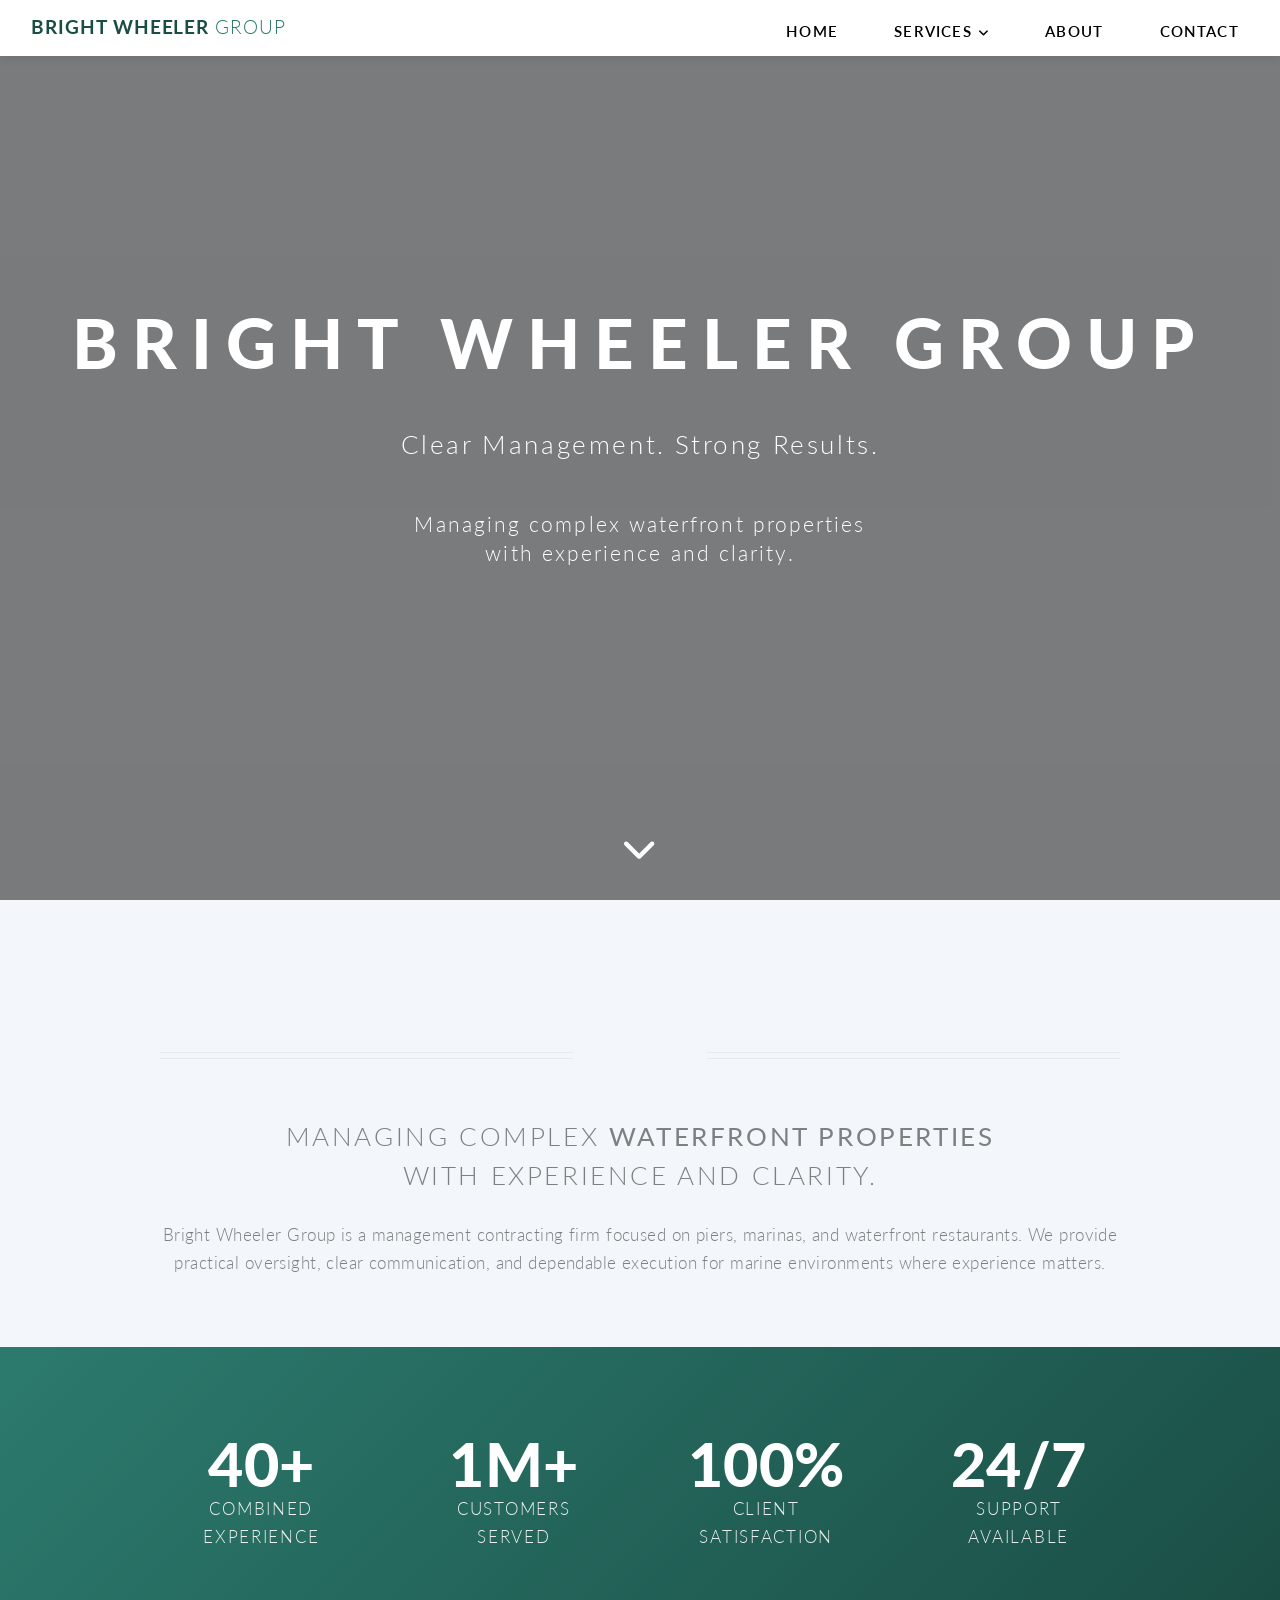
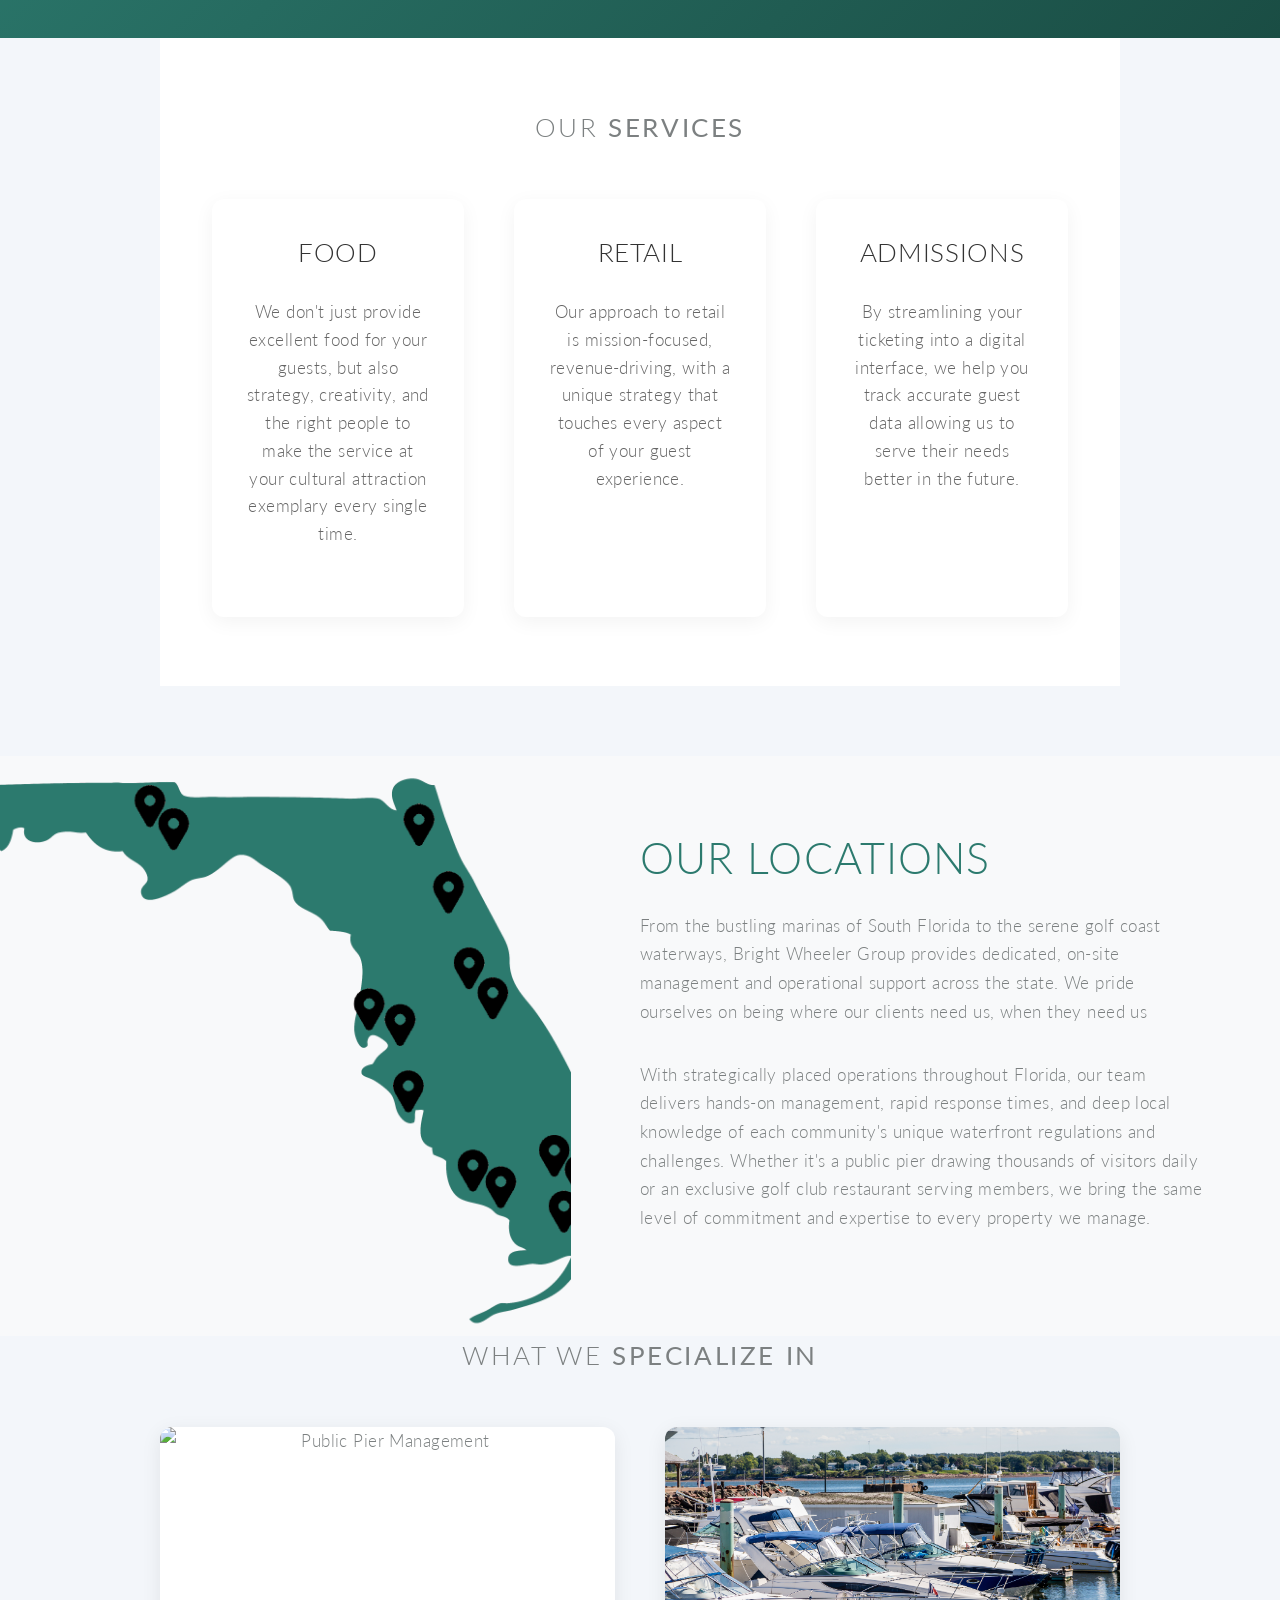
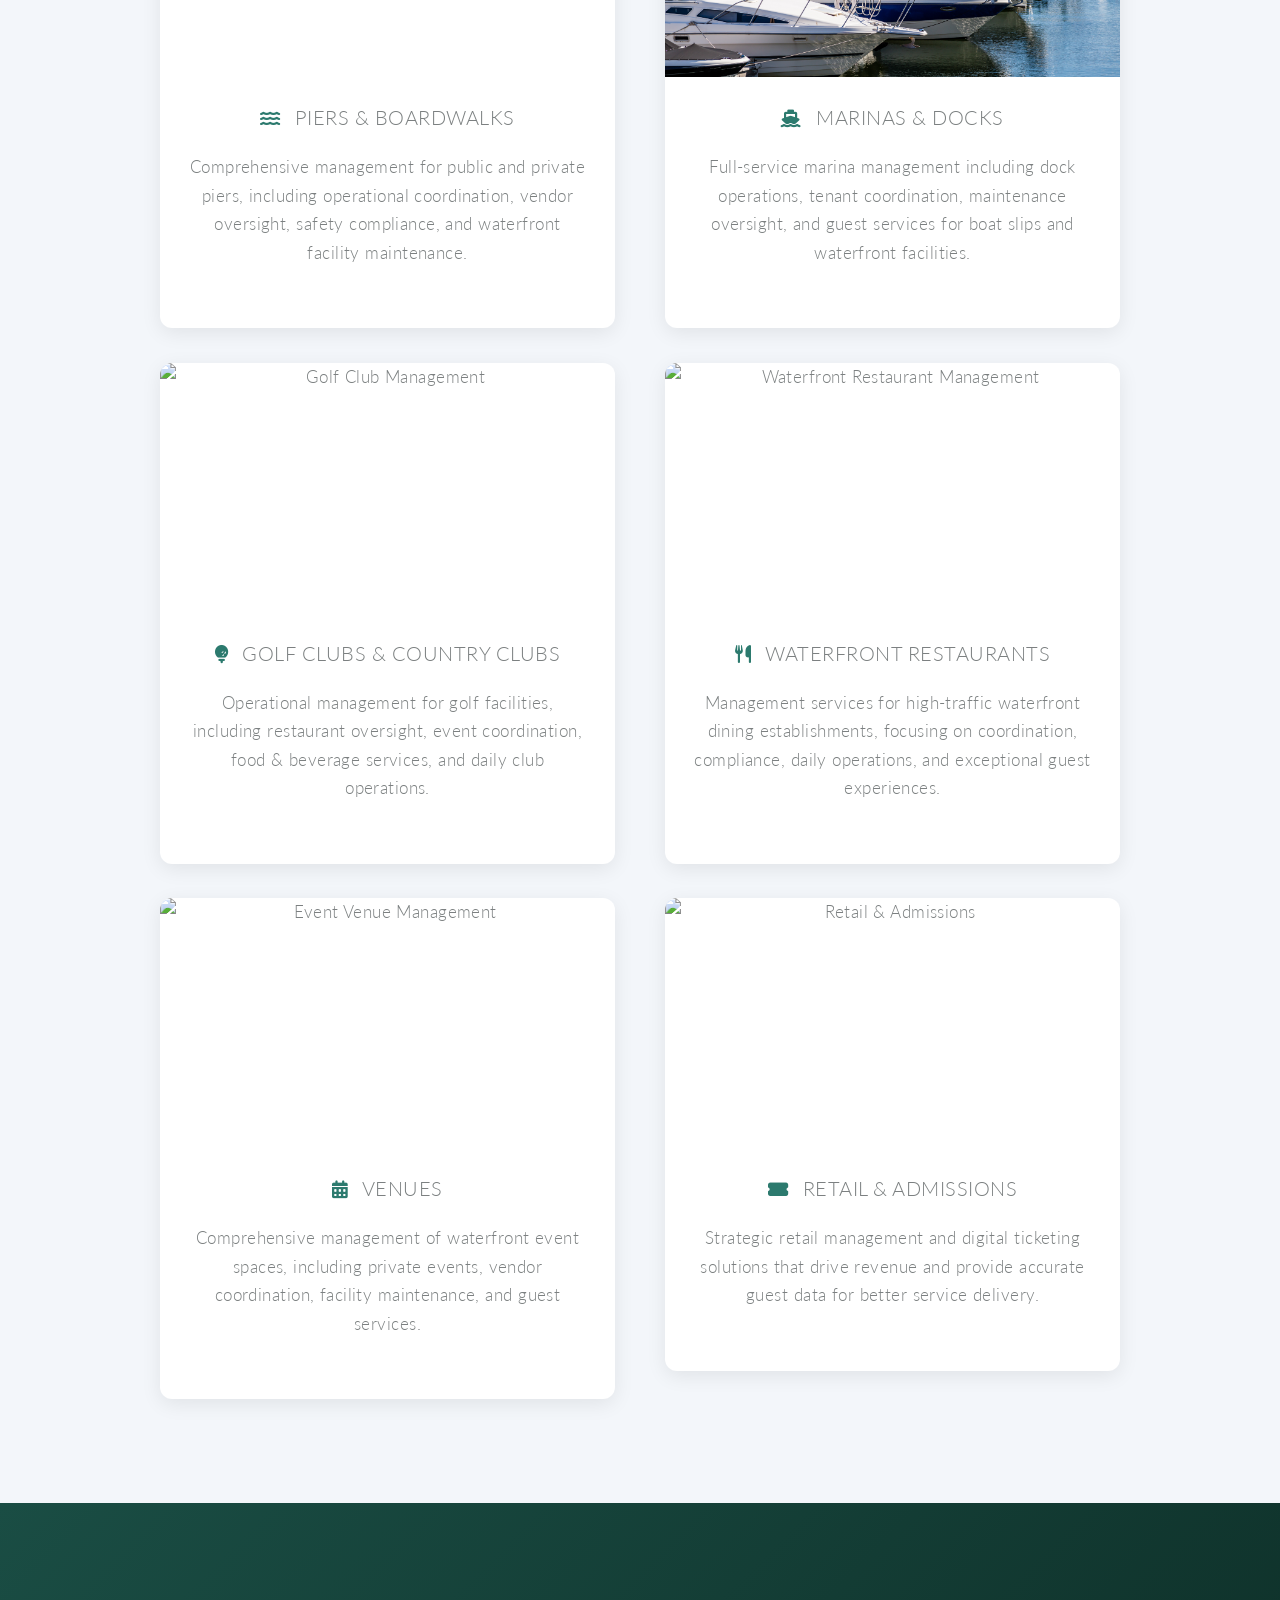
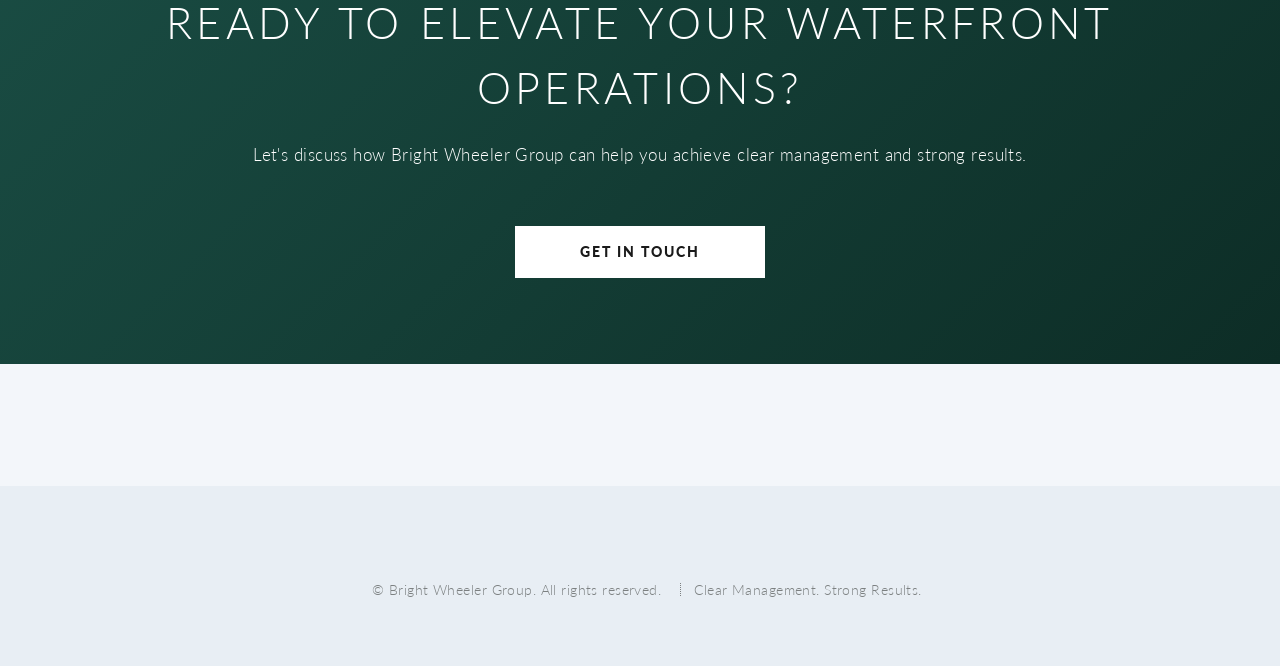
==== commit 67d41fdc: "Update index.html" ====
--- a/index.html
+++ b/index.html
@@ -396,11 +396,11 @@
 
         <!-- Header -->
         <header id="header" class="alt">
-            <h1 id="logo"><a href="index.html">BRIGHT WHEELER GROUP</a></h1>
+            <h1 id="logo"><a href="index.html">BRIGHT WHEELER <span>GROUP</span></a></h1>
             <nav id="nav">
                 <ul>
                     <li><a href="index.html">Home</a></li>
-                    <li class="submenu current">
+                    <li class="submenu">
                         <a href="#">Services</a>
                         <ul>
                             <li><a href="food-beverage.html">Food & Beverage</a></li>
@@ -410,11 +410,12 @@
                             <li><a href="parks.html">Park Management</a></li>
                         </ul>
                     </li>
-                    <li><a href="index.html#about">About Us</a></li>
+                    <li><a href="about.html">About</a></li>
                     <li><a href="contact.html">Contact</a></li>
                 </ul>
             </nav>
         </header>
+
 
         <!-- Modern Video Hero Section - Pier Video -->
         <section class="video-hero">
